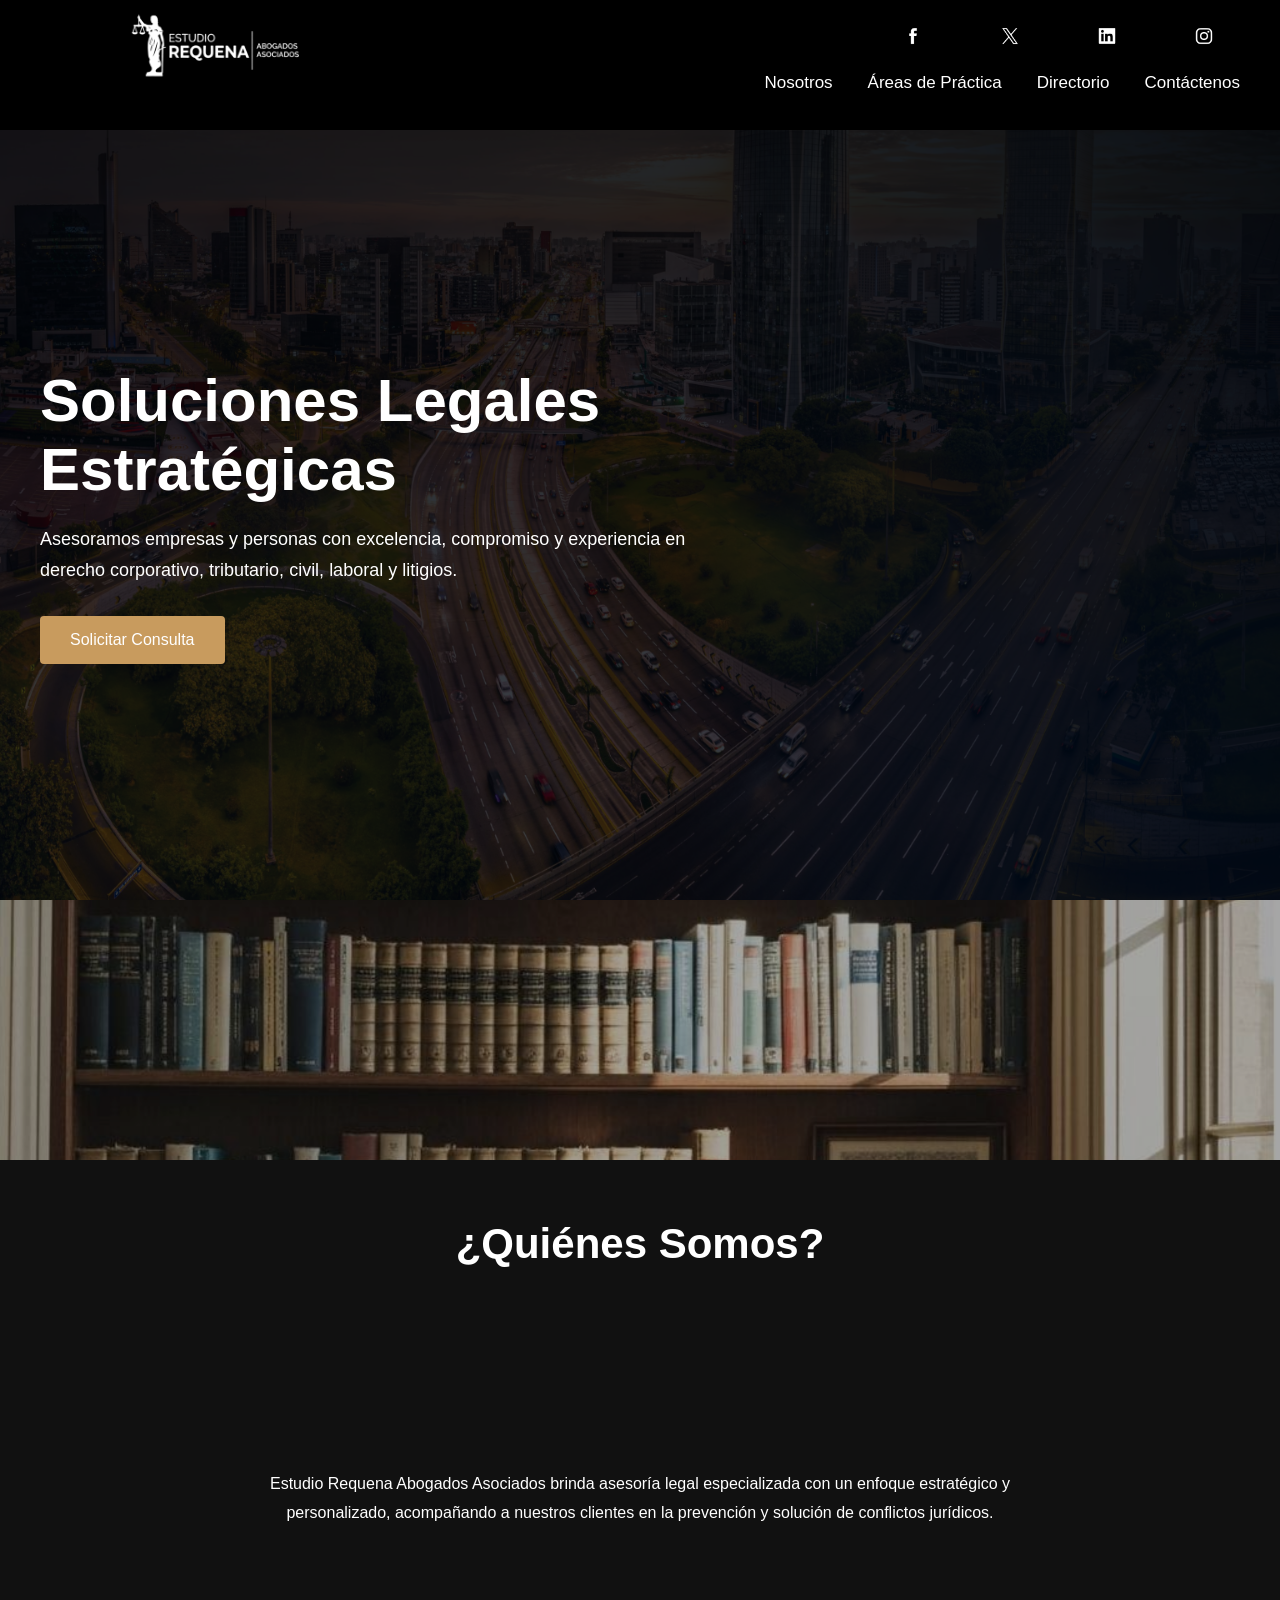
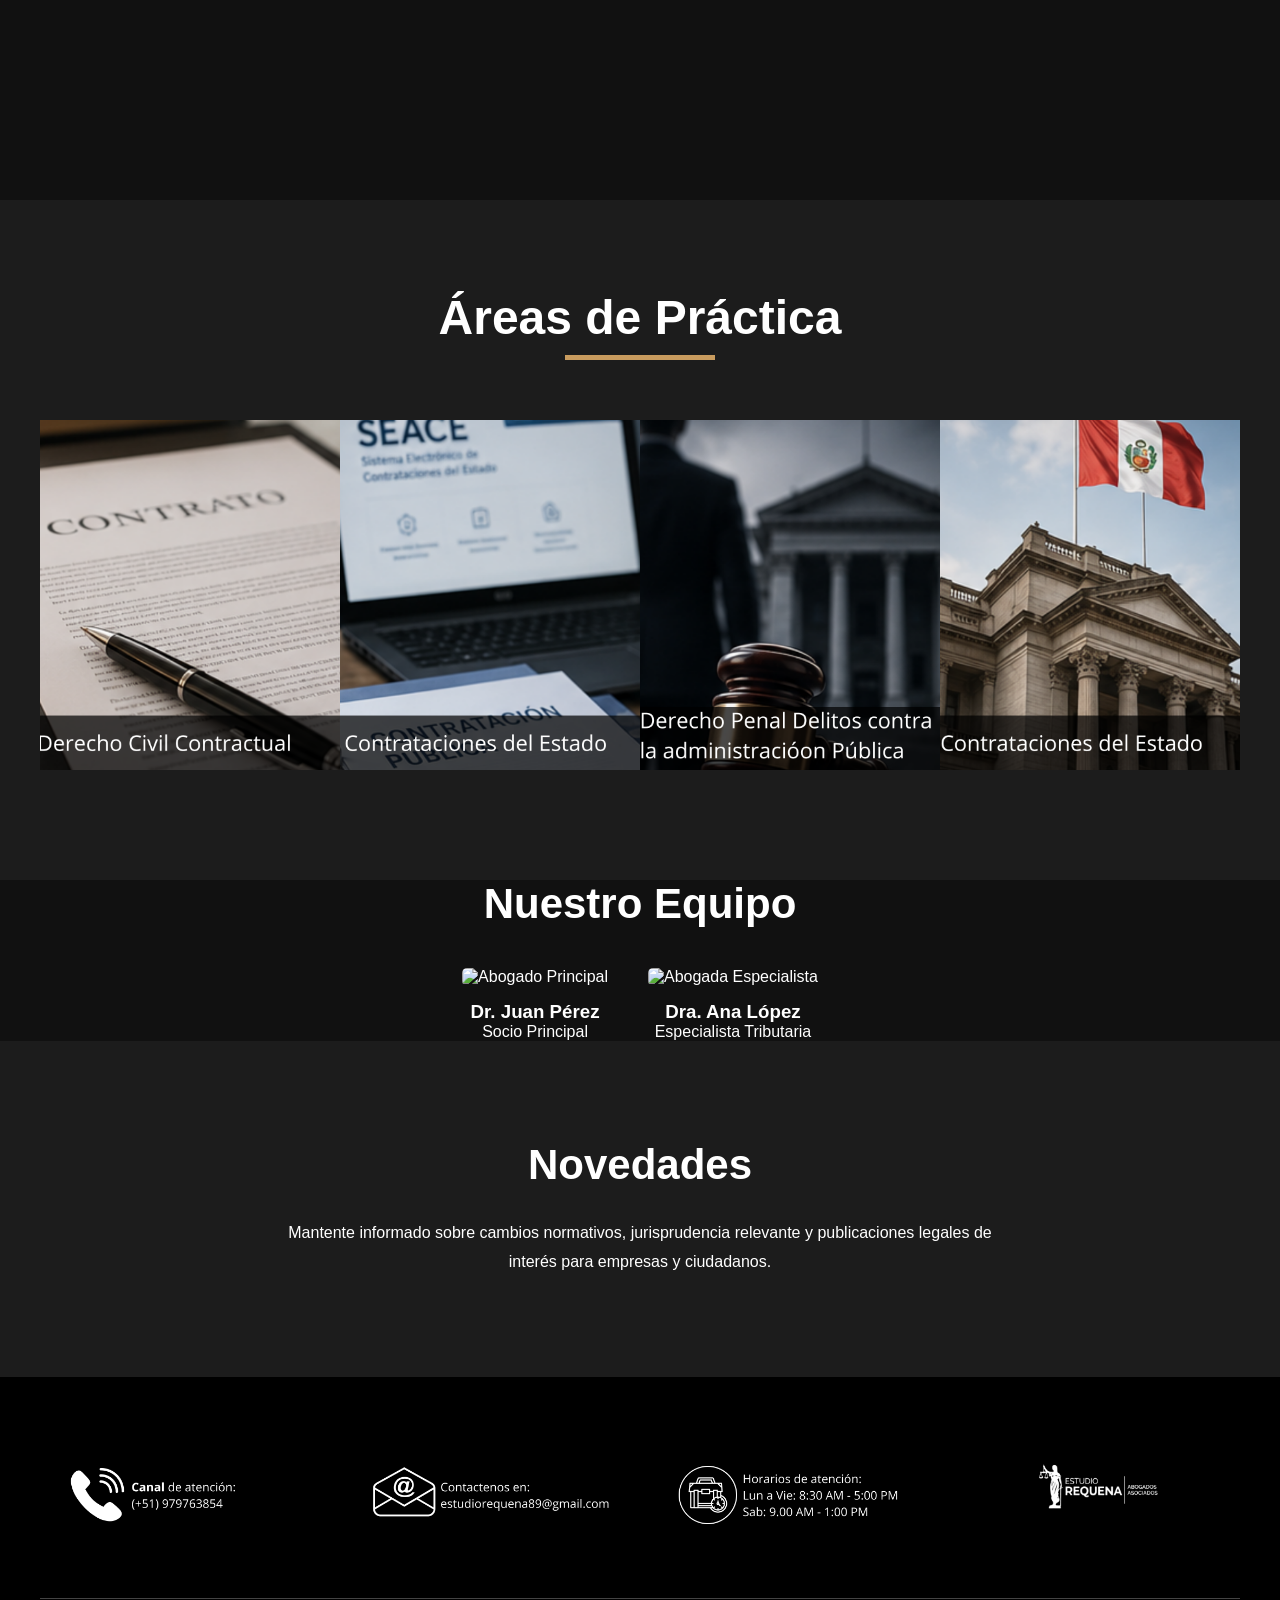
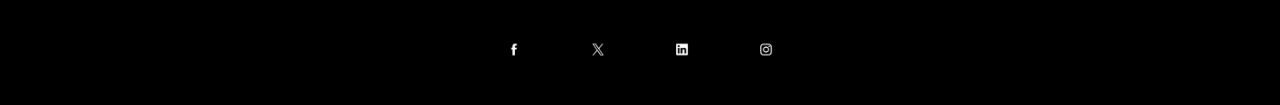
==== index.html @ ed854848 "Initial commit" ====
<!DOCTYPE html>
<html lang="es">

<head>
    <meta charset="UTF-8">
    <meta name="viewport" content="width=device-width, initial-scale=1.0">
    <title>Estudio Requena Abogados Asociados</title>
    <link rel="stylesheet" href="style.css">
</head>

<body>

<header class="header">

    <div class="overlay"></div>

    <div class="top-social container">
        <div class="social-icons">

            <a href="https://www.facebook.com/profile.php?id=61590961628624" target="_blank" rel="noopener noreferrer">
                <img src="red1.png" alt="Facebook">
            </a>

            <a href="https://x.com/EstudioRequena8" target="_blank" rel="noopener noreferrer">
                <img src="red2.png" alt="X">
            </a>

            <a href="https://www.linkedin.com/in/estudio-requena-abogados-asociados-084568418/" target="_blank" rel="noopener noreferrer">
                <img src="red3.png" alt="LinkedIn">
            </a>

            <a href="https://www.instagram.com/estudiorequena89/" target="_blank" rel="noopener noreferrer">
                <img src="red4.png" alt="Instagram">
            </a>

        </div>
    </div>

    <nav class="menu container">

        <div class="logo-box">
            <img src="logoblanco.png" alt="Estudio Requena">
        </div>

        <input type="checkbox" id="menu-toggle">

        <label for="menu-toggle" class="menu-label">
            <img src="menu.png" class="menu-icon" alt="Menú">
        </label>

        <ul class="navbar">
            <li><a href="#nosotros">Nosotros</a></li>
            <li><a href="#areas">Áreas de Práctica</a></li>
            <li><a href="#directorio">Directorio</a></li>
            <li><a href="formulario-contacto.html">Contáctenos</a></li>
        </ul>

    </nav>

    <div class="header-content container">
        <div class="header-text">
            <h1>Soluciones Legales Estratégicas</h1>
            <p>
                Asesoramos empresas y personas con excelencia, compromiso y experiencia
                en derecho corporativo, tributario, civil, laboral y litigios.
            </p>
            <a href="formulario-contacto.html" class="btn-1">Solicitar Consulta</a>
        </div>
    </div>

</header>

<section id="nosotros" class="about">
    <h2>¿Quiénes Somos?</h2>
    <p>
        Estudio Requena Abogados Asociados brinda asesoría legal especializada
        con un enfoque estratégico y personalizado, acompañando a nuestros clientes
        en la prevención y solución de conflictos jurídicos.
    </p>
</section>

<section id="areas" class="services">
    <div class="container">

        <h2>Áreas de Práctica</h2>
        <div class="services-line"></div>

        <div class="services-content">

            <div class="service-box">
                <img src="serv1.png" alt="Servicio 1">
            </div>

            <div class="service-box">
                <img src="serv2.png" alt="Servicio 2">
            </div>

            <div class="service-box">
                <img src="serv3.png" alt="Servicio 3">
            </div>

            <div class="service-box">
                <img src="serv4.png" alt="Servicio 4">
            </div>

        </div>

    </div>
</section>

<section id="directorio" class="team container">
    <h2>Nuestro Equipo</h2>

    <div class="team-content">

        <div class="team-member">
            <img src="abogado1.jpg" alt="Abogado Principal">
            <h3>Dr. Juan Pérez</h3>
            <p>Socio Principal</p>
        </div>

        <div class="team-member">
            <img src="abogado2.jpg" alt="Abogada Especialista">
            <h3>Dra. Ana López</h3>
            <p>Especialista Tributaria</p>
        </div>

    </div>
</section>

<section id="novedades" class="news">
    <div class="container">
        <h2>Novedades</h2>
        <p>
            Mantente informado sobre cambios normativos, jurisprudencia relevante
            y publicaciones legales de interés para empresas y ciudadanos.
        </p>
    </div>
</section>

<footer id="contacto" class="footer">

    <div class="footer-top">

        <div class="footer-logo-item">
            <img src="celular.png" alt="Celular">
        </div>

        <div class="footer-logo-item">
            <img src="correo.png" alt="Correo">
        </div>

        <div class="footer-logo-item">
            <img src="horario.png" alt="Horario">
        </div>

        <div class="footer-logo-item logo-central">
            <img src="logoblanco.png" alt="Estudio Requena">
        </div>

    </div>

    <div class="footer-social">

        <a href="https://www.facebook.com/profile.php?id=61590961628624" target="_blank" rel="noopener noreferrer">
            <img src="red1.png" alt="Facebook">
        </a>

        <a href="https://x.com/EstudioRequena8" target="_blank" rel="noopener noreferrer">
            <img src="red2.png" alt="X">
        </a>

        <a href="https://www.linkedin.com/in/estudio-requena-abogados-asociados-084568418/" target="_blank" rel="noopener noreferrer">
            <img src="red3.png" alt="LinkedIn">
        </a>

        <a href="https://www.instagram.com/estudiorequena89/" target="_blank" rel="noopener noreferrer">
            <img src="red4.png" alt="Instagram">
        </a>

    </div>

</footer>

<script src="script.js"></script>

</body>

</html>
---- style.css ----
* {
    margin: 0;
    padding: 0;
    box-sizing: border-box;
}

html,
body {
    width: 100%;
    overflow-x: hidden;
    scroll-behavior: smooth;
}

body {
    font-family: Arial, sans-serif;
    background: #111;
    color: white;
}

.container {
    width: 100%;
    max-width: 1600px;
    margin: 0 auto;
    padding: 0 40px;
}

.header {
    width: 100%;
    min-height: 100vh;
    background: url("2.png") center center/cover no-repeat;
    position: relative;
    transition: background-image 1.5s ease-in-out;
}

.overlay {
    position: absolute;
    inset: 0;
    background: rgba(0,0,0,0.65);
}

.top-social {
    position: absolute;
    top: 0;
    left: 0;
    right: 0;
    z-index: 120;
    display: flex;
    justify-content: flex-end;
    padding-top: 0;
    margin-bottom: 0;
}

.social-icons {
    display: flex;
    align-items: center;
    gap: 25px;
}

.social-icons img {
    width: 72px;
    height: 72px;
    object-fit: contain;
    filter: brightness(0) invert(1);
    transition: 0.3s;
}

.social-icons img:hover {
    transform: scale(1.15);
}

.menu {
    width: 100%;
    height: 130px;
    display: flex;
    justify-content: space-between;
    align-items: center;
    background: #000;
    position: relative;
    z-index: 100;
}

.logo-box {
    width: 390px;
    display: flex;
    align-items: center;
    margin-left: -15px;
    margin-top: -15px;
}

.logo-box img {
    width: 100%;
    height: auto;
    object-fit: contain;
    filter: brightness(0) invert(1);
}

.navbar {
    display: flex;
    list-style: none;
    gap: 35px;
    margin-top: 35px;
}

.navbar li {
    margin: 0;
}

.navbar a {
    color: white;
    text-decoration: none;
    font-size: 17px;
    font-weight: 500;
    transition: 0.3s;
}

.navbar a:hover {
    color: #c89b5e;
}

#menu-toggle {
    display: none;
}

.menu-icon {
    width: 30px;
    display: none;
    cursor: pointer;
}

.header-content {
    min-height: calc(100vh - 130px);
    display: flex;
    align-items: center;
    position: relative;
    z-index: 2;
}

.header-text {
    max-width: 650px;
    transition: all 1s ease;
}

.header-text-hidden {
    opacity: 0;
    visibility: hidden;
    pointer-events: none;
    transform: translateY(20px);
}

.header-text h1 {
    font-size: 60px;
    margin-bottom: 20px;
}

.header-text p {
    font-size: 18px;
    line-height: 1.7;
    margin-bottom: 30px;
}

.btn-1 {
    display: inline-block;
    padding: 15px 30px;
    background: #c89b5e;
    color: white;
    text-decoration: none;
    border-radius: 4px;
}

section {
    width: 100%;
    padding: 100px 0;
}

.about,
.team,
.news {
    text-align: center;
}

.about {
    min-height: 100vh;
    padding: 320px 40px 100px;
    display: flex;
    flex-direction: column;
    justify-content: flex-start;
    position: relative;
}

.about::before {
    content: "";
    width: 100%;
    height: 260px;
    background: url("somos.png") center center/cover no-repeat;
    position: absolute;
    top: 0;
    left: 0;
}

.about h2,
.about p {
    position: relative;
    z-index: 1;
}

.about h2,
.services h2,
.team h2,
.news h2 {
    font-size: 42px;
    margin-bottom: 30px;
}

.about p,
.news p {
    max-width: 750px;
    margin: auto;
    line-height: 1.8;
}

/* ÁREAS DE PRÁCTICA */
.services {
    background: #1c1c1c;
    text-align: center;
    padding: 90px 0 110px;
    overflow: hidden;
}

.services h2 {
    font-size: 48px;
    font-weight: 700;
    color: #fff;
    margin-bottom: 10px;
}

.services-line {
    width: 150px;
    height: 5px;
    background: #c89b5e;
    margin: 0 auto 60px;
}

.services-content {
    width: 100%;
    display: grid;
    grid-template-columns: repeat(4, 1fr);
    gap: 0;
    overflow: hidden;
}

.service-box {
    padding: 0;
    margin: 0;
    background: transparent;
    overflow: hidden;
    transition: 0.3s ease;
}

.service-box:hover img {
    transform: scale(1.03);
}

.service-box img {
    width: 100%;
    height: 350px;
    object-fit: cover;
    display: block;
    transition: 0.3s ease;
}

/* EQUIPO */
.team-content {
    display: flex;
    justify-content: center;
    gap: 40px;
    margin-top: 40px;
}

.team-member img {
    width: 250px;
    height: 320px;
    object-fit: cover;
    border-radius: 5px;
}

.team-member h3 {
    margin-top: 15px;
}

.news {
    background: #1c1c1c;
}

/* FOOTER */
.footer {
    width: 100%;
    background: #000;
    padding: 40px 40px 25px;
}

.footer-top {
    width: 100%;
    display: flex;
    justify-content: space-between;
    align-items: center;
    gap: 30px;
    border-bottom: 1px solid #444;
    padding-bottom: 25px;
}

.footer-logo-item {
    flex: 1;
    display: flex;
    justify-content: center;
    align-items: center;
}

.footer-logo-item img {
    width: 100%;
    max-width: 260px;
    height: auto;
    object-fit: contain;
    display: block;
    filter: brightness(0) invert(1);
}

.logo-central img {
    max-width: 320px;
    filter: brightness(0) invert(1);
}

.footer-social {
    display: flex;
    justify-content: center;
    align-items: center;
    gap: 32px;
    padding-top: 25px;
}

.footer-social img {
    width: 52px;
    height: 52px;
    object-fit: contain;
    filter: brightness(0) invert(1);
    transition: 0.3s;
}

.footer-social img:hover {
    transform: scale(1.2);
}

/* PAGINAS DE CONTACTO */
.contact-page,
.form-page {
    min-height: 100vh;
    background: #111;
}

.contact-menu {
    height: 100px;
    padding: 0 40px;
}

.contact-navbar {
    margin-top: 22px;
}

.contact-hero {
    min-height: calc(100vh - 100px);
    padding: 80px 40px;
    display: flex;
    align-items: center;
    justify-content: center;
    background: linear-gradient(rgba(0, 0, 0, 0.72), rgba(0, 0, 0, 0.72)), url("sede.png") center center/cover no-repeat;
}

.contact-panel {
    width: min(680px, 100%);
    text-align: center;
}

.contact-panel h1,
.contact-form h1 {
    font-size: 44px;
    margin-bottom: 22px;
}

.contact-panel p {
    font-size: 18px;
    line-height: 1.7;
    margin-bottom: 32px;
}

.form-section {
    min-height: calc(100vh - 100px);
    padding: 24px 40px 30px;
    display: grid;
    grid-template-columns: minmax(0, 1fr) minmax(340px, 0.82fr);
    gap: 28px;
    align-items: stretch;
    background: linear-gradient(rgba(0, 0, 0, 0.78), rgba(0, 0, 0, 0.78)), url("sede.png") center center/cover no-repeat;
}

.form-left {
    display: flex;
    justify-content: center;
    align-items: flex-start;
}

.contact-form {
    width: 100%;
    max-width: 680px;
    display: flex;
    flex-direction: column;
    align-items: center;
    gap: 10px;
}

.contact-form h1 {
    width: 100%;
    text-align: center;
    font-size: 38px;
    line-height: 1;
    margin-bottom: 0;
    font-weight: 800;
}

.form-intro {
    width: 100%;
    text-align: center;
    color: #e7e7e7;
    font-size: 15px;
    margin-bottom: 10px;
}

.form-grid {
    width: 100%;
    display: grid;
    grid-template-columns: repeat(2, minmax(0, 1fr));
    gap: 10px 24px;
}

.form-field {
    display: flex;
    flex-direction: column;
    gap: 3px;
}

.form-field-full {
    grid-column: 1 / -1;
}

.contact-form label,
.form-options {
    color: #d8d8d8;
    font-size: 13px;
}

.contact-form input,
.contact-form textarea {
    width: 100%;
    padding: 2px 0 6px;
    border: 0;
    border-bottom: 1px solid #d6d6d6;
    border-radius: 0;
    background: transparent;
    color: #fff;
    font: inherit;
}

.contact-form input:focus,
.contact-form textarea:focus {
    outline: none;
    border-color: #c89b5e;
}

.contact-form textarea {
    resize: vertical;
}

.form-options {
    width: 100%;
    display: flex;
    justify-content: space-between;
    gap: 20px;
    align-items: center;
}

.privacy-check {
    display: flex;
    align-items: center;
    gap: 8px;
}

.privacy-check input {
    width: auto;
    accent-color: #c89b5e;
}

.privacy-check span {
    text-decoration: underline;
}

.form-submit {
    width: min(200px, 100%);
    min-height: 42px;
    margin-top: 4px;
    border: 2px solid #fff;
    background: transparent;
    color: #fff;
    cursor: pointer;
    font-weight: 800;
    letter-spacing: 0;
    transition: 0.3s;
}

.form-submit:hover {
    background: #c89b5e;
    border-color: #c89b5e;
}

.map-panel {
    min-height: 500px;
    display: flex;
    flex-direction: column;
    background: rgba(0, 0, 0, 0.58);
    border: 1px solid rgba(255, 255, 255, 0.18);
}

.map-panel h2 {
    font-size: 25px;
    padding: 18px 22px 6px;
}

.map-panel p {
    color: #e0e0e0;
    line-height: 1.5;
    padding: 0 22px 14px;
    font-size: 14px;
}

.map-panel iframe {
    width: 100%;
    flex: 1;
    min-height: 390px;
    border: 0;
    display: block;
}

.whatsapp-float {
    position: fixed;
    right: 24px;
    bottom: 24px;
    z-index: 1000;
    width: 88px;
    height: 88px;
    display: flex;
    align-items: center;
    justify-content: center;
    transition: 0.3s;
}

.whatsapp-float img {
    width: 100%;
    height: 100%;
    object-fit: contain;
    filter: none;
}

.whatsapp-float:hover {
    transform: scale(1.1);
}

/* ANIMACIONES */
.hidden {
    opacity: 0;
    transform: translateY(40px);
    transition: all 0.8s ease;
}

.show {
    opacity: 1;
    transform: translateY(0);
}

.sticky {
    position: fixed;
    top: 0;
    left: 0;
    width: 100%;
    background: #000;
    padding: 0 40px;
    z-index: 999;
}

/* RESPONSIVE */
@media (max-width: 1200px) {
    .services-content {
        grid-template-columns: repeat(2, 1fr);
    }

    .service-box img {
        height: 330px;
    }
}

@media (max-width: 991px) {
    .container {
        padding: 0 25px;
    }

    .menu {
        height: 120px;
    }

    .logo-box {
        width: 220px;
        margin-left: -10px;
        margin-top: 0;
    }

    .menu-label {
        display: block;
        z-index: 1000;
    }

    .menu-icon {
        display: block;
        filter: brightness(0) invert(1);
    }

    .navbar {
        position: absolute;
        top: 120px;
        left: 0;
        width: 100%;
        background: #000;
        display: none;
        flex-direction: column;
        padding: 25px;
        gap: 20px;
        margin-top: 0;
    }

    .navbar.active {
        display: flex;
    }

    .services-content {
        grid-template-columns: repeat(2, 1fr);
    }

    .service-box img {
        height: 280px;
    }

    .team-content {
        flex-direction: column;
        align-items: center;
    }

    .social-icons img {
        width: 45px;
        height: 45px;
    }

    .header-text h1 {
        font-size: 40px;
    }

    .about {
        padding: 240px 25px 80px;
    }

    .about::before {
        height: 190px;
    }

    .footer {
        padding: 30px 15px;
    }

    .footer-top {
        flex-direction: column;
        gap: 30px;
    }

    .footer-logo-item img {
        max-width: 230px;
    }

    .logo-central img {
        max-width: 260px;
    }

    .footer-social {
        flex-wrap: wrap;
        gap: 24px;
    }

    .footer-social img {
        width: 42px;
        height: 42px;
    }

    .contact-menu {
        padding: 0 25px;
    }

    .contact-navbar {
        position: static;
        width: auto;
        background: transparent;
        display: flex;
        flex-direction: row;
        flex-wrap: wrap;
        justify-content: flex-end;
        padding: 0;
        gap: 16px;
        margin-top: 0;
    }

    .contact-hero,
    .form-section {
        min-height: calc(100vh - 120px);
        padding: 55px 25px;
    }

    .form-section {
        grid-template-columns: 1fr;
        gap: 34px;
    }

    .contact-panel h1,
    .contact-form h1 {
        font-size: 36px;
    }

    .form-grid {
        grid-template-columns: 1fr;
    }

    .form-options {
        flex-direction: column;
        align-items: flex-start;
    }

    .map-panel {
        min-height: 460px;
    }

    .map-panel iframe {
        min-height: 330px;
    }
}

@media (max-width: 576px) {
    .about {
        padding-top: 200px;
    }

    .about::before {
        height: 150px;
    }

    .services h2 {
        font-size: 34px;
    }

    .services-content {
        grid-template-columns: 1fr;
    }

    .service-box img {
        height: 240px;
    }

    .contact-panel h1,
    .contact-form h1 {
        font-size: 32px;
    }

    .form-intro {
        font-size: 15px;
    }

    .contact-form button {
        width: 100%;
        text-align: center;
    }

    .map-panel h2 {
        font-size: 26px;
        padding: 22px 20px 8px;
    }

    .map-panel p {
        padding: 0 20px 18px;
    }

    .whatsapp-float {
        right: 16px;
        bottom: 16px;
        width: 70px;
        height: 70px;
    }
}
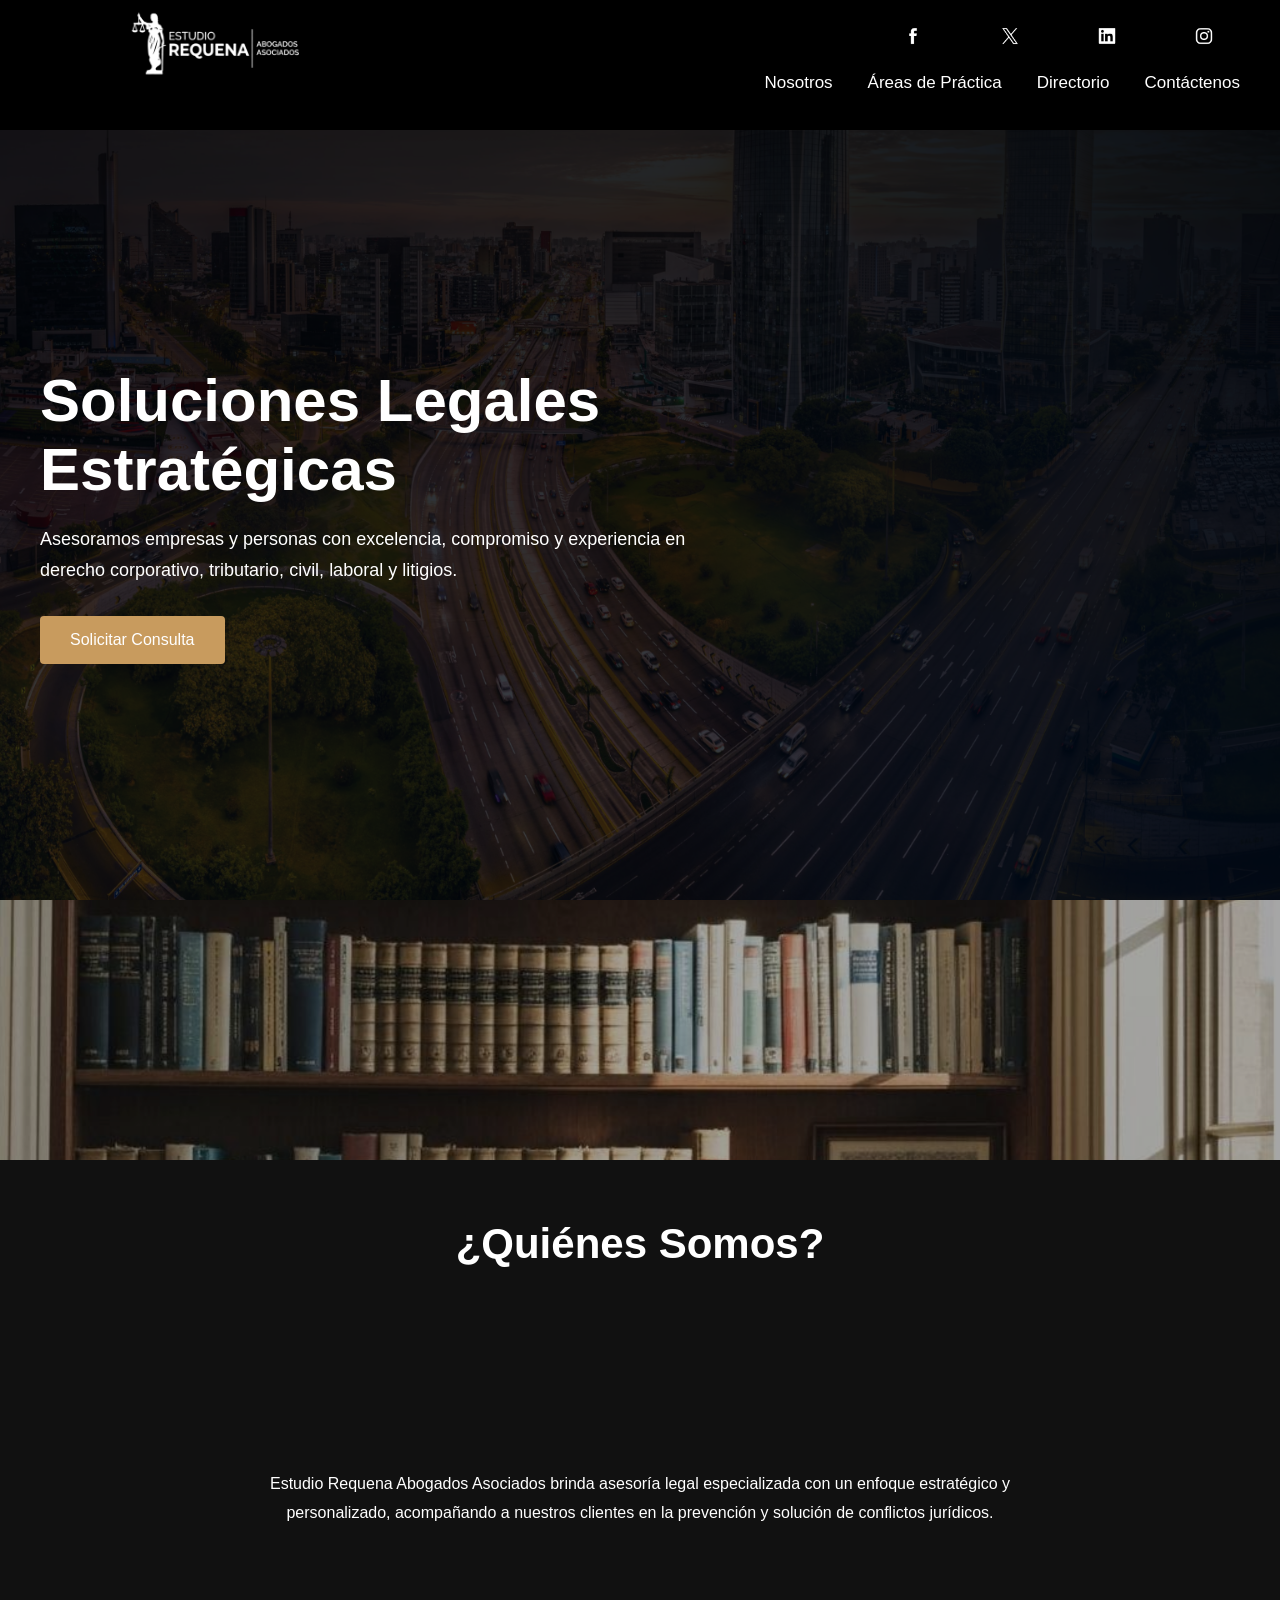
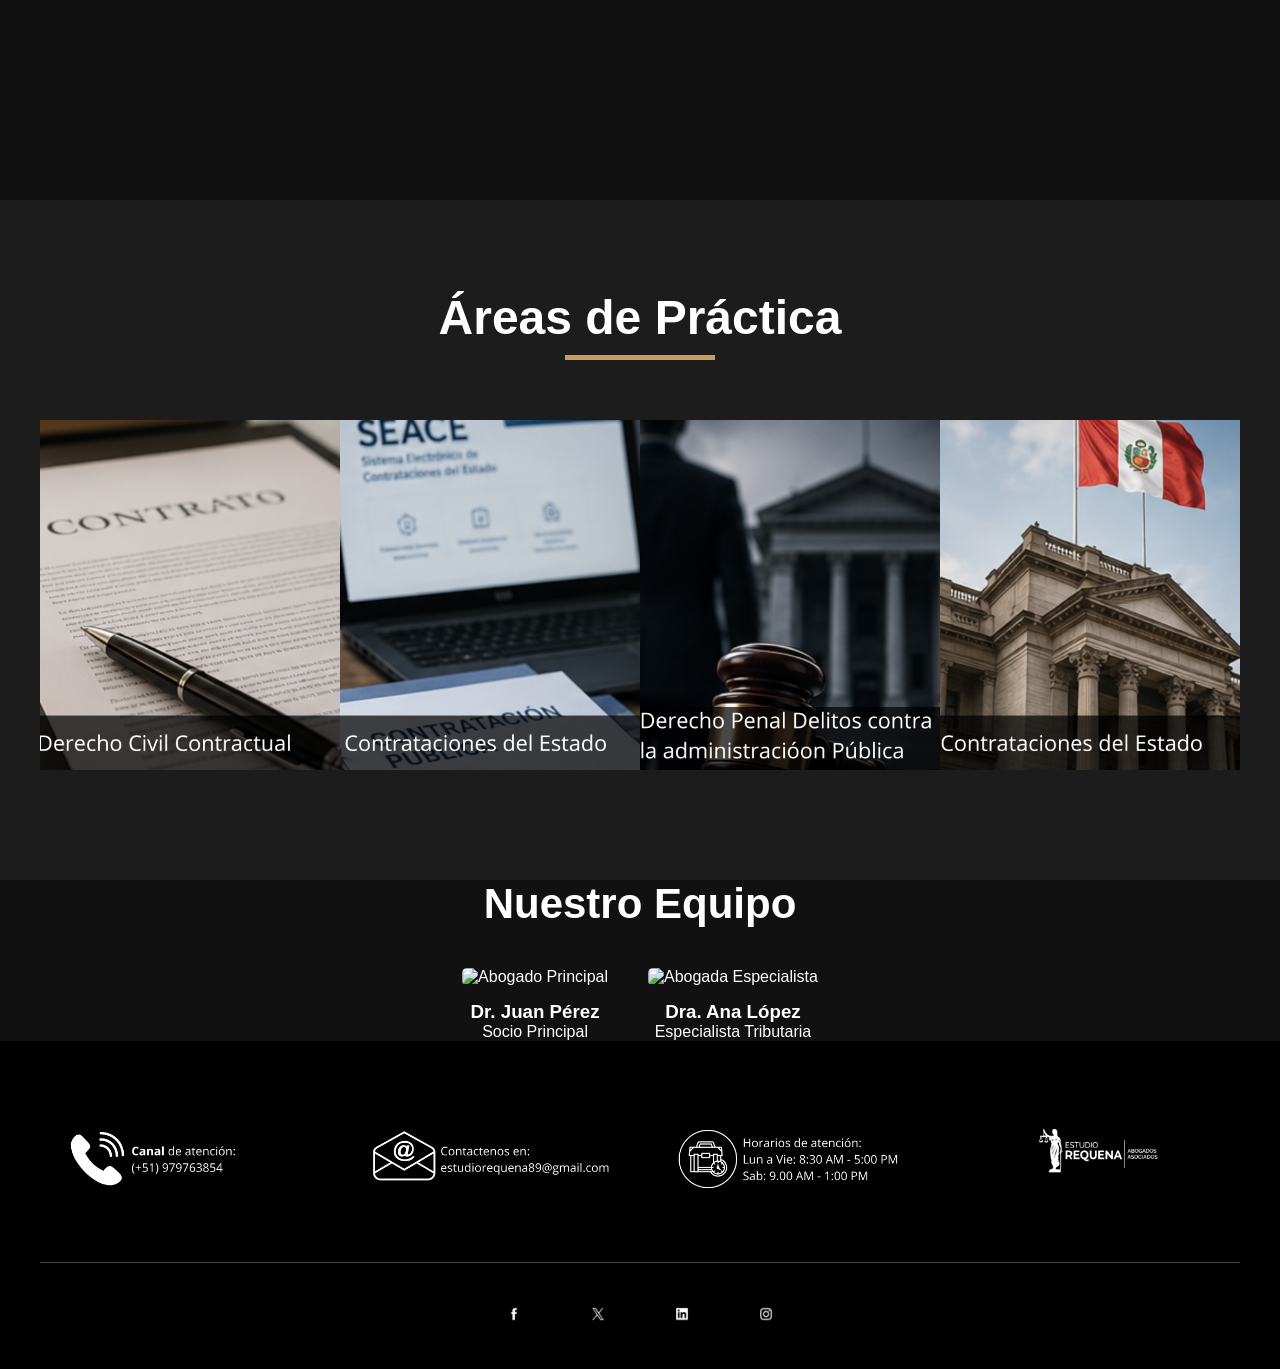
==== commit 50b8a875: "Add files via upload" ====
--- a/index.html
+++ b/index.html
@@ -1,4 +1,4 @@
-<!DOCTYPE html>
+﻿<!DOCTYPE html>
 <html lang="es">
 
 <head>
@@ -38,19 +38,21 @@
 
     <nav class="menu container">
 
-        <div class="logo-box">
-            <img src="logoblanco.png" alt="Estudio Requena">
-        </div>
+        <div class="logo-box">
+            <a href="index.html">
+                <img src="logoblanco.png" alt="Estudio Requena">
+            </a>
+        </div>
 
         <input type="checkbox" id="menu-toggle">
 
         <label for="menu-toggle" class="menu-label">
-            <img src="menu.png" class="menu-icon" alt="Menú">
+            <img src="menu.png" class="menu-icon" alt="Menú">
         </label>
 
         <ul class="navbar">
             <li><a href="#nosotros">Nosotros</a></li>
-            <li><a href="#areas">Áreas de Práctica</a></li>
+            <li><a href="#areas">Áreas de Práctica</a></li>
             <li><a href="#directorio">Directorio</a></li>
             <li><a href="formulario-contacto.html">Contáctenos</a></li>
         </ul>
@@ -59,30 +61,30 @@
 
     <div class="header-content container">
         <div class="header-text">
-            <h1>Soluciones Legales Estratégicas</h1>
+            <h1>Soluciones Legales Estratégicas</h1>
             <p>
                 Asesoramos empresas y personas con excelencia, compromiso y experiencia
                 en derecho corporativo, tributario, civil, laboral y litigios.
             </p>
-            <a href="formulario-contacto.html" class="btn-1">Solicitar Consulta</a>
+            <a href="formulario-contacto.html" class="btn-1">Solicitar Consulta</a>
         </div>
     </div>
 
 </header>
 
-<section id="nosotros" class="about">
+<section id="nosotros" class="about">
     <h2>¿Quiénes Somos?</h2>
     <p>
-        Estudio Requena Abogados Asociados brinda asesoría legal especializada
-        con un enfoque estratégico y personalizado, acompañando a nuestros clientes
-        en la prevención y solución de conflictos jurídicos.
+        Estudio Requena Abogados Asociados brinda asesoría legal especializada
+        con un enfoque estratégico y personalizado, acompañando a nuestros clientes
+        en la prevención y solución de conflictos jurídicos.
     </p>
 </section>
 
 <section id="areas" class="services">
     <div class="container">
 
-        <h2>Áreas de Práctica</h2>
+        <h2>Áreas de Práctica</h2>
         <div class="services-line"></div>
 
         <div class="services-content">
@@ -115,28 +117,19 @@
 
         <div class="team-member">
             <img src="abogado1.jpg" alt="Abogado Principal">
-            <h3>Dr. Juan Pérez</h3>
+            <h3>Dr. Juan Pérez</h3>
             <p>Socio Principal</p>
         </div>
 
         <div class="team-member">
             <img src="abogado2.jpg" alt="Abogada Especialista">
-            <h3>Dra. Ana López</h3>
+            <h3>Dra. Ana López</h3>
             <p>Especialista Tributaria</p>
         </div>
 
     </div>
 </section>
 
-<section id="novedades" class="news">
-    <div class="container">
-        <h2>Novedades</h2>
-        <p>
-            Mantente informado sobre cambios normativos, jurisprudencia relevante
-            y publicaciones legales de interés para empresas y ciudadanos.
-        </p>
-    </div>
-</section>
 
 <footer id="contacto" class="footer">
 
@@ -154,9 +147,11 @@
             <img src="horario.png" alt="Horario">
         </div>
 
-        <div class="footer-logo-item logo-central">
-            <img src="logoblanco.png" alt="Estudio Requena">
-        </div>
+        <div class="footer-logo-item logo-central">
+            <a href="index.html">
+                <img src="logoblanco.png" alt="Estudio Requena">
+            </a>
+        </div>
 
     </div>
 
@@ -186,4 +181,4 @@
 
 </body>
 
-</html>
+</html>
--- a/style.css
+++ b/style.css
@@ -87,12 +87,18 @@
     margin-top: -15px;
 }
 
-.logo-box img {
-    width: 100%;
-    height: auto;
-    object-fit: contain;
-    filter: brightness(0) invert(1);
-}
+.logo-box img {
+    width: 100%;
+    height: auto;
+    object-fit: contain;
+    filter: brightness(0) invert(1);
+}
+
+.logo-box a,
+.logo-central a {
+    display: block;
+    width: 100%;
+}
 
 .navbar {
     display: flex;
@@ -173,8 +179,7 @@
 }
 
 .about,
-.team,
-.news {
+.team {
     text-align: center;
 }
 
@@ -205,18 +210,16 @@
 
 .about h2,
 .services h2,
-.team h2,
-.news h2 {
+.team h2 {
     font-size: 42px;
-    margin-bottom: 30px;
-}
-
-.about p,
-.news p {
-    max-width: 750px;
-    margin: auto;
-    line-height: 1.8;
-}
+    margin-bottom: 30px;
+}
+
+.about p {
+    max-width: 750px;
+    margin: auto;
+    line-height: 1.8;
+}
 
 /* ÁREAS DE PRÁCTICA */
 .services {
@@ -287,11 +290,7 @@
     margin-top: 15px;
 }
 
-.news {
-    background: #1c1c1c;
-}
-
-/* FOOTER */
+/* FOOTER */
 .footer {
     width: 100%;
     background: #000;
@@ -642,9 +641,13 @@
         margin-top: 0;
     }
 
-    .navbar.active {
-        display: flex;
-    }
+    .navbar.active {
+        display: flex;
+    }
+
+    #menu-toggle:checked ~ .navbar {
+        display: flex;
+    }
 
     .services-content {
         grid-template-columns: repeat(2, 1fr);
@@ -704,17 +707,22 @@
     }
 
     .contact-menu {
+        height: auto;
+        min-height: 120px;
         padding: 0 25px;
+        flex-wrap: wrap;
+        justify-content: center;
+        row-gap: 8px;
     }
 
     .contact-navbar {
         position: static;
-        width: auto;
+        width: 100%;
         background: transparent;
         display: flex;
         flex-direction: row;
         flex-wrap: wrap;
-        justify-content: flex-end;
+        justify-content: center;
         padding: 0;
         gap: 16px;
         margin-top: 0;
@@ -755,16 +763,115 @@
 }
 
 @media (max-width: 576px) {
+    .container {
+        padding: 0 16px;
+    }
+
+    .header {
+        min-height: 100svh;
+        background-position: center top;
+    }
+
+    .top-social {
+        top: 10px;
+        padding: 0 14px;
+    }
+
+    .social-icons {
+        gap: 10px;
+    }
+
+    .social-icons img {
+        width: 28px;
+        height: 28px;
+    }
+
+    .menu {
+        height: 92px;
+        padding: 0 16px;
+    }
+
+    .logo-box {
+        width: 160px;
+        margin-left: 0;
+    }
+
+    .menu-icon {
+        width: 28px;
+    }
+
+    .navbar {
+        top: 92px;
+        padding: 18px 16px;
+        gap: 16px;
+    }
+
+    .navbar a {
+        font-size: 15px;
+    }
+
+    .header-content {
+        min-height: calc(100svh - 92px);
+        align-items: flex-end;
+        padding-bottom: 70px;
+    }
+
+    .header-text {
+        max-width: 100%;
+    }
+
+    .header-text h1 {
+        font-size: 32px;
+        line-height: 1.15;
+    }
+
+    .header-text p {
+        font-size: 15px;
+        line-height: 1.55;
+    }
+
+    .btn-1 {
+        padding: 13px 20px;
+        font-size: 14px;
+    }
+
+    section {
+        padding: 70px 0;
+    }
+
     .about {
-        padding-top: 200px;
+        min-height: auto;
+        padding: 190px 16px 70px;
     }
 
     .about::before {
-        height: 150px;
+        height: 135px;
+        background-position: center;
+    }
+
+    .about h2,
+    .team h2 {
+        font-size: 30px;
+        margin-bottom: 18px;
+    }
+
+    .about p {
+        font-size: 15px;
+        line-height: 1.65;
     }
 
     .services h2 {
-        font-size: 34px;
+        font-size: 30px;
+    }
+
+    .services {
+        padding: 70px 0;
+    }
+
+    .services-line {
+        width: 110px;
+        height: 4px;
+        margin-bottom: 35px;
     }
 
     .services-content {
@@ -775,13 +882,82 @@
         height: 240px;
     }
 
+    .team {
+        padding-top: 70px;
+        padding-bottom: 70px;
+    }
+
+    .team-content {
+        gap: 30px;
+    }
+
+    .team-member img {
+        width: min(250px, 100%);
+        height: 300px;
+    }
+
+    .footer-logo-item img {
+        max-width: 190px;
+    }
+
+    .logo-central img {
+        max-width: 220px;
+    }
+
+    .footer-social {
+        gap: 18px;
+    }
+
+    .footer-social img {
+        width: 36px;
+        height: 36px;
+    }
+
     .contact-panel h1,
     .contact-form h1 {
-        font-size: 32px;
+        font-size: 28px;
     }
 
     .form-intro {
-        font-size: 15px;
+        font-size: 14px;
+        line-height: 1.5;
+        margin-bottom: 8px;
+    }
+
+    .contact-menu {
+        min-height: 116px;
+        padding: 10px 16px 14px;
+    }
+
+    .contact-menu .logo-box {
+        width: 150px;
+    }
+
+    .contact-navbar {
+        gap: 10px 14px;
+    }
+
+    .contact-navbar a {
+        font-size: 13px;
+    }
+
+    .form-section {
+        min-height: auto;
+        padding: 32px 16px;
+        gap: 26px;
+    }
+
+    .contact-form {
+        gap: 12px;
+    }
+
+    .form-grid {
+        gap: 12px;
+    }
+
+    .form-options {
+        gap: 10px;
+        font-size: 12px;
     }
 
     .contact-form button {
@@ -789,19 +965,28 @@
         text-align: center;
     }
 
+    .map-panel {
+        min-height: 360px;
+    }
+
     .map-panel h2 {
-        font-size: 26px;
-        padding: 22px 20px 8px;
+        font-size: 22px;
+        padding: 18px 18px 6px;
     }
 
     .map-panel p {
-        padding: 0 20px 18px;
+        padding: 0 18px 14px;
+        font-size: 13px;
+    }
+
+    .map-panel iframe {
+        min-height: 260px;
     }
 
     .whatsapp-float {
-        right: 16px;
-        bottom: 16px;
-        width: 70px;
-        height: 70px;
-    }
-}
+        right: 14px;
+        bottom: 14px;
+        width: 62px;
+        height: 62px;
+    }
+}
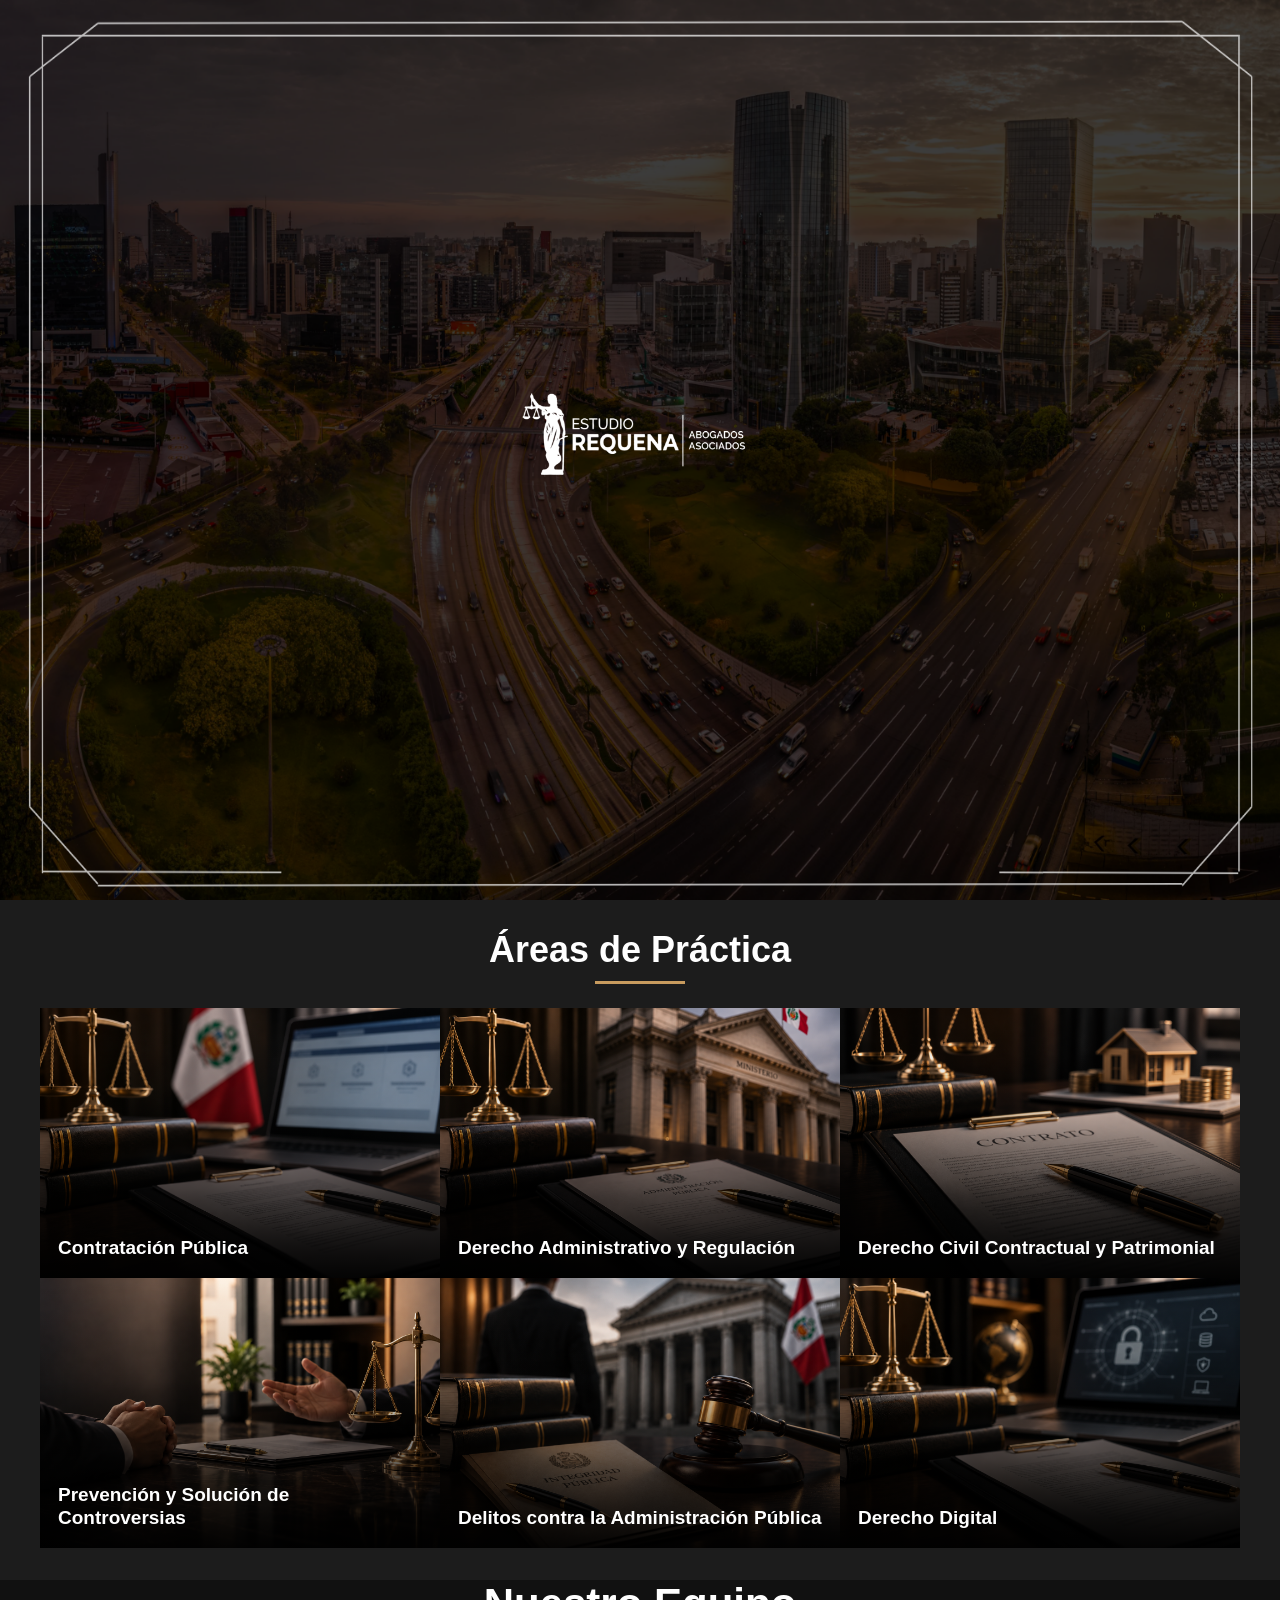
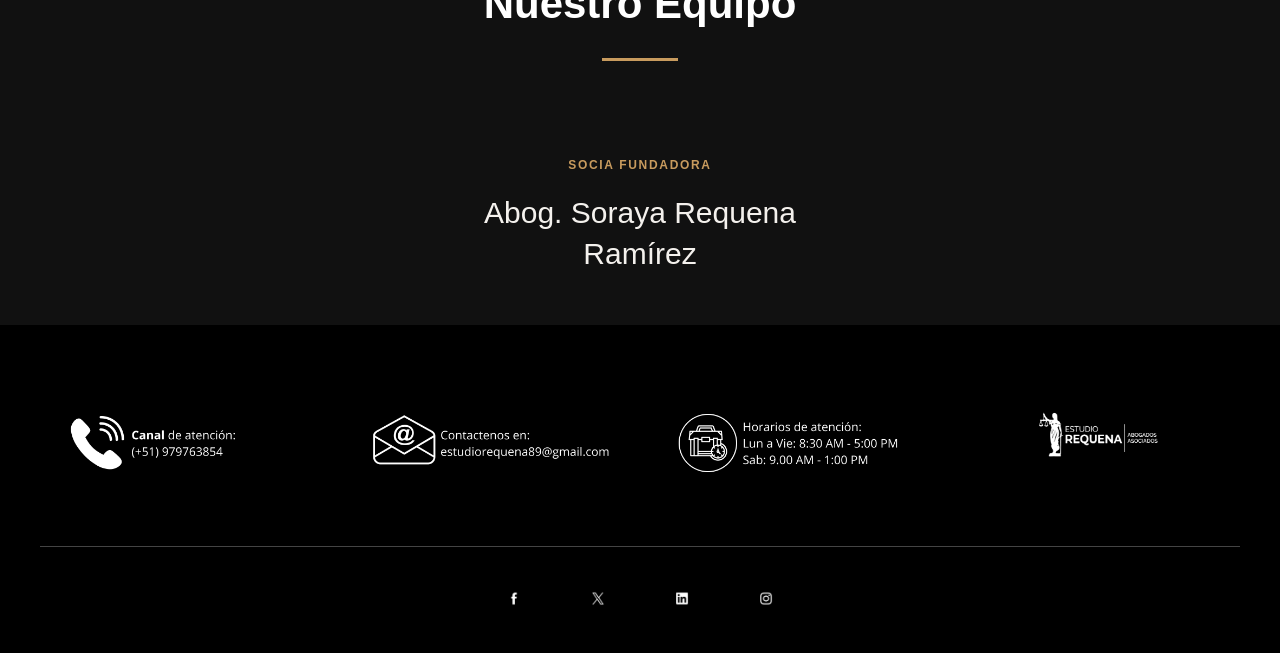
==== commit 04d92d21: "initial commit" ====
--- a/index.html
+++ b/index.html
@@ -1,23 +1,34 @@
-﻿<!DOCTYPE html>
+<!DOCTYPE html>
 <html lang="es">
 
 <head>
     <meta charset="UTF-8">
-    <meta name="viewport" content="width=device-width, initial-scale=1.0">
-    <title>Estudio Requena Abogados Asociados</title>
-    <link rel="stylesheet" href="style.css">
-</head>
-
-<body>
-
-<header class="header">
-
-    <div class="overlay"></div>
-
-    <div class="top-social container">
-        <div class="social-icons">
-
-            <a href="https://www.facebook.com/profile.php?id=61590961628624" target="_blank" rel="noopener noreferrer">
+    <meta name="viewport" content="width=device-width, initial-scale=1.0">
+    <title>Estudio Requena Abogados Asociados</title>
+    <link rel="preload" href="2.png" as="image">
+    <link rel="preload" href="borde.png" as="image">
+    <link rel="preload" href="logoblanco.png" as="image">
+    <link rel="stylesheet" href="style.css">
+</head>
+
+<body class="intro-active">
+
+<div class="intro-screen" aria-label="Estudio Requena">
+    <img src="borde.png" alt="" class="intro-border" aria-hidden="true">
+    <img src="logoblanco.png" alt="Estudio Requena" class="intro-logo">
+</div>
+
+<header class="header">
+
+    <img src="logo.png" alt="" class="main-background" aria-hidden="true">
+    <div class="overlay"></div>
+    <img src="borde3.png" alt="" class="main-border" aria-hidden="true">
+    <img src="borde2.png" alt="" class="bottom-decoration" aria-hidden="true">
+
+    <div class="top-social container">
+        <div class="social-icons">
+
+            <a href="https://www.facebook.com/profile.php?id=61590961628624" target="_blank" rel="noopener noreferrer">
                 <img src="red1.png" alt="Facebook">
             </a>
 
@@ -29,9 +40,13 @@
                 <img src="red3.png" alt="LinkedIn">
             </a>
 
-            <a href="https://www.instagram.com/estudiorequena89/" target="_blank" rel="noopener noreferrer">
-                <img src="red4.png" alt="Instagram">
-            </a>
+            <a href="https://www.instagram.com/estudiorequena89/" target="_blank" rel="noopener noreferrer">
+                <img src="red4.png" alt="Instagram">
+            </a>
+
+            <a href="index.html" class="social-home" aria-label="Volver a la página principal">
+                <img src="logoblanco.png" alt="Estudio Requena">
+            </a>
 
         </div>
     </div>
@@ -44,14 +59,12 @@
             </a>
         </div>
 
-        <input type="checkbox" id="menu-toggle">
-
-        <label for="menu-toggle" class="menu-label">
-            <img src="menu.png" class="menu-icon" alt="Menú">
-        </label>
-
-        <ul class="navbar">
-            <li><a href="#nosotros">Nosotros</a></li>
+        <button type="button" class="menu-label" aria-expanded="false" aria-controls="main-navigation" aria-label="Abrir menú">
+            <img src="menu.png" class="menu-icon" alt="" aria-hidden="true">
+        </button>
+
+        <ul class="navbar" id="main-navigation">
+            <li><a href="nosotros.html">Nosotros</a></li>
             <li><a href="#areas">Áreas de Práctica</a></li>
             <li><a href="#directorio">Directorio</a></li>
             <li><a href="formulario-contacto.html">Contáctenos</a></li>
@@ -60,7 +73,7 @@
     </nav>
 
     <div class="header-content container">
-        <div class="header-text">
+        <div class="header-text header-text-hidden">
             <h1>Soluciones Legales Estratégicas</h1>
             <p>
                 Asesoramos empresas y personas con excelencia, compromiso y experiencia
@@ -72,16 +85,7 @@
 
 </header>
 
-<section id="nosotros" class="about">
-    <h2>¿Quiénes Somos?</h2>
-    <p>
-        Estudio Requena Abogados Asociados brinda asesoría legal especializada
-        con un enfoque estratégico y personalizado, acompañando a nuestros clientes
-        en la prevención y solución de conflictos jurídicos.
-    </p>
-</section>
-
-<section id="areas" class="services">
+<section id="areas" class="services">
     <div class="container">
 
         <h2>Áreas de Práctica</h2>
@@ -89,43 +93,69 @@
 
         <div class="services-content">
 
-            <div class="service-box">
-                <img src="serv1.png" alt="Servicio 1">
-            </div>
-
-            <div class="service-box">
-                <img src="serv2.png" alt="Servicio 2">
-            </div>
-
-            <div class="service-box">
-                <img src="serv3.png" alt="Servicio 3">
-            </div>
-
-            <div class="service-box">
-                <img src="serv4.png" alt="Servicio 4">
-            </div>
+            <article class="service-box" tabindex="0" role="button" aria-expanded="false">
+                <img src="CONTRATACION%20PUBLICA.png" alt="Contratación Pública">
+                <div class="service-content">
+                    <h3>Contratación Pública</h3>
+                    <p>Asesoría integral y representación legal estratégica a empresas privadas y entidades públicas durante todas las etapas de la contratación pública: actos preparatorios, procedimientos de selección y ejecución contractual, abarcando contrataciones de bienes, servicios, consultoría y ejecución de obras.</p>
+                </div>
+            </article>
+
+            <article class="service-box" tabindex="0" role="button" aria-expanded="false">
+                <img src="DERECHO%20ADMINISTRATIVO.png" alt="Derecho Administrativo y Regulación">
+                <div class="service-content">
+                    <h3>Derecho Administrativo y Regulación</h3>
+                    <p>Brindamos asesoría integral y representación legal estratégica en las relaciones entre la administración pública y los administrados. Nuestro acompañamiento abarca desde la formulación de requerimientos ante entidades públicas y la interposición de recursos impugnatorios, hasta la defensa técnica en procedimientos administrativos sancionadores y disciplinarios, así como el patrocinio especializado en procesos contenciosos administrativos.</p>
+                </div>
+            </article>
+
+            <article class="service-box" tabindex="0" role="button" aria-expanded="false">
+                <img src="DERECHO%20CIVIL.png" alt="Derecho Civil Contractual y Patrimonial">
+                <div class="service-content">
+                    <h3>Derecho Civil Contractual y Patrimonial</h3>
+                    <p>Asesoría en elaboración, revisión, interpretación y ejecución de contratos civiles, así como en la protección del patrimonio y la prevención y atención de conflictos contractuales y patrimoniales.</p>
+                </div>
+            </article>
+
+            <article class="service-box" tabindex="0" role="button" aria-expanded="false">
+                <img src="PREVENCION%20Y%20SOLUCION%20DE%20CONTROVERSIAS.png" alt="Prevención y solución de controversias">
+                <div class="service-content">
+                    <h3>Prevención y Solución de Controversias</h3>
+                    <p>Prevención, negociación y solución estratégica de controversias, mediante mecanismos orientados a proteger los intereses del cliente y alcanzar soluciones eficientes.</p>
+                </div>
+            </article>
+
+            <article class="service-box" tabindex="0" role="button" aria-expanded="false">
+                <img src="DELITOS%20CONTRA%20LA%20ADMINISTRACION%20PUBLICA.png" alt="Delitos contra la Administración Pública">
+                <div class="service-content">
+                    <h3>Delitos contra la Administración Pública</h3>
+                    <p>Asesoría y defensa legal en investigaciones y procesos relacionados con delitos contra la Administración Pública, incluyendo estrategias de defensa y acompañamiento durante las distintas etapas del proceso.</p>
+                </div>
+            </article>
+
+            <article class="service-box" tabindex="0" role="button" aria-expanded="false">
+                <img src="DERECHO%20DIGITAL.png" alt="Derecho Digital">
+                <div class="service-content">
+                    <h3>Derecho Digital</h3>
+                    <p>Asesoría legal en protección de datos personales, contratación electrónica y asuntos jurídicos relacionados con el uso de tecnologías y entornos digitales.</p>
+                </div>
+            </article>
 
         </div>
 
     </div>
 </section>
 
-<section id="directorio" class="team container">
-    <h2>Nuestro Equipo</h2>
+<section id="directorio" class="team container" aria-labelledby="team-title">
+    <h2 id="team-title">Nuestro Equipo</h2>
+    <div class="team-line" aria-hidden="true"></div>
 
     <div class="team-content">
 
-        <div class="team-member">
-            <img src="abogado1.jpg" alt="Abogado Principal">
-            <h3>Dr. Juan Pérez</h3>
-            <p>Socio Principal</p>
-        </div>
-
-        <div class="team-member">
-            <img src="abogado2.jpg" alt="Abogada Especialista">
-            <h3>Dra. Ana López</h3>
-            <p>Especialista Tributaria</p>
-        </div>
+        <article class="team-member team-member-principal">
+            <p class="team-role">Socia fundadora</p>
+            <h3>Abog. Soraya Requena Ramírez</h3>
+        </article>
 
     </div>
 </section>
@@ -136,15 +166,18 @@
     <div class="footer-top">
 
         <div class="footer-logo-item">
-            <img src="celular.png" alt="Celular">
+            <img src="celular.png" alt="Celular">
+                <div class="footer-mobile-detail"><span class="footer-detail-label">Canal de atenci?n</span><a href="tel:+51979763854">(+51) 979 763 854</a></div>
         </div>
 
         <div class="footer-logo-item">
-            <img src="correo.png" alt="Correo">
+            <img src="correo.png" alt="Correo">
+                <div class="footer-mobile-detail"><span class="footer-detail-label">Cont?ctenos</span><a href="mailto:estudiorequena89@gmail.com">estudiorequena89@gmail.com</a></div>
         </div>
 
         <div class="footer-logo-item">
-            <img src="horario.png" alt="Horario">
+            <img src="horario.png" alt="Horario">
+                <div class="footer-mobile-detail"><span class="footer-detail-label">Horario de atenci?n</span><p>Lun a vie: 8:30 a. m. ? 5:00 p. m.<br>S?b: 9:00 a. m. ? 1:00 p. m.</p></div>
         </div>
 
         <div class="footer-logo-item logo-central">
--- a/style.css
+++ b/style.css
@@ -11,11 +11,140 @@
     scroll-behavior: smooth;
 }
 
-body {
-    font-family: Arial, sans-serif;
-    background: #111;
-    color: white;
-}
+body {
+    font-family: Arial, sans-serif;
+    background: #111;
+    color: white;
+}
+
+body.intro-active .header {
+    visibility: hidden;
+}
+
+@property --border-draw {
+    syntax: "<angle>";
+    inherits: false;
+    initial-value: 0deg;
+}
+
+.intro-screen {
+    position: fixed;
+    inset: 0;
+    z-index: 9999;
+    display: flex;
+    align-items: center;
+    justify-content: center;
+    background: url("2.png") center center/cover no-repeat;
+    opacity: 1;
+    visibility: visible;
+    transition: opacity 0.12s ease, visibility 0.12s ease;
+    overflow: hidden;
+}
+
+.intro-screen.intro-hidden {
+    opacity: 0;
+    visibility: hidden;
+    pointer-events: none;
+}
+
+.intro-logo {
+    position: relative;
+    z-index: 2;
+    width: min(520px, 75vw);
+    height: auto;
+    object-fit: contain;
+    filter: brightness(0) invert(1);
+    opacity: 0;
+    transform: scale(0.96);
+    transition: opacity 0.9s ease 0.25s, transform 0.9s ease 0.25s;
+}
+
+.intro-border {
+    --border-draw: 0deg;
+    position: absolute;
+    z-index: 1;
+    top: -2vw;
+    left: -3vw;
+    width: 106vw;
+    height: 106vh;
+    object-fit: fill;
+    pointer-events: none;
+    opacity: 0;
+    transform: scale(1.025);
+    filter: brightness(0) invert(1);
+    transition: opacity 1.2s ease, transform 1.4s ease;
+    -webkit-mask-image: conic-gradient(
+        from 180deg at center,
+        #000 0deg,
+        #000 var(--border-draw),
+        transparent calc(var(--border-draw) + 1deg),
+        transparent 360deg
+    );
+    mask-image: conic-gradient(
+        from 180deg at center,
+        #000 0deg,
+        #000 var(--border-draw),
+        transparent calc(var(--border-draw) + 1deg),
+        transparent 360deg
+    );
+}
+
+.intro-screen.intro-ready .intro-logo {
+    opacity: 1;
+    transform: scale(1);
+}
+
+.intro-screen.intro-ready .intro-border {
+    opacity: 0.72;
+    transform: scale(1);
+    animation: draw-intro-border 3s linear 0.15s forwards;
+}
+
+@keyframes draw-intro-border {
+    from {
+        --border-draw: 0deg;
+    }
+
+    to {
+        --border-draw: 360deg;
+    }
+}
+
+@media (max-width: 600px) {
+    .intro-border {
+        top: -12px;
+        left: -18px;
+        width: calc(100% + 36px);
+        height: calc(100% + 36px);
+    }
+
+    .social-icons .social-home {
+        margin-left: 0;
+    }
+
+    .social-icons .social-home img {
+        width: 90px;
+        height: 36px;
+    }
+
+    .social-icons {
+        transform: translateX(8px);
+    }
+}
+
+@media (prefers-reduced-motion: reduce) {
+    .intro-screen.intro-ready .intro-border {
+        --border-draw: 360deg;
+        animation: none;
+    }
+
+    .header.header-logo-visible .main-background {
+        opacity: 1;
+        filter: none;
+        transform: none;
+        animation: none;
+    }
+}
 
 .container {
     width: 100%;
@@ -32,11 +161,152 @@
     transition: background-image 1.5s ease-in-out;
 }
 
-.overlay {
-    position: absolute;
-    inset: 0;
-    background: rgba(0,0,0,0.65);
-}
+.overlay {
+    position: absolute;
+    inset: 0;
+    z-index: 1;
+    background: rgba(0,0,0,0.65);
+    transition: background 0.6s ease;
+}
+
+.header.header-logo-visible .overlay {
+    background: transparent;
+}
+
+.main-background {
+    position: absolute;
+    inset: 0;
+    z-index: 0;
+    width: 100%;
+    height: 100%;
+    object-fit: cover;
+    pointer-events: none;
+    opacity: 0;
+    clip-path: inset(-100px 0);
+    filter: blur(70px);
+    transform: scaleY(0.62);
+    transform-origin: center;
+}
+
+.header.header-logo-visible .main-background {
+    animation: print-background 0.9s ease-out forwards;
+}
+
+@keyframes print-background {
+    0% {
+        opacity: 0.65;
+        filter: blur(70px);
+        transform: scaleY(0.72);
+    }
+
+    20% {
+        opacity: 0.88;
+        filter: blur(50px);
+        transform: scaleY(0.82);
+    }
+
+    55% {
+        opacity: 0.92;
+        filter: blur(42px);
+        transform: scaleY(0.88);
+    }
+
+    80% {
+        opacity: 0.98;
+        filter: blur(18px);
+        transform: scaleY(0.97);
+    }
+
+    100% {
+        opacity: 1;
+        filter: blur(0);
+        transform: scale(1);
+    }
+}
+
+.main-border {
+    position: absolute;
+    inset: 0;
+    z-index: 3;
+    width: 100%;
+    height: 100%;
+    object-fit: fill;
+    pointer-events: none;
+    opacity: 0;
+    transition: opacity 0.8s ease;
+}
+
+.header.header-logo-visible .main-border {
+    opacity: 1;
+}
+
+.bottom-decoration {
+    position: absolute;
+    left: 50%;
+    bottom: 0;
+    z-index: 4;
+    width: min(620px, 58vw);
+    height: auto;
+    object-fit: contain;
+    object-position: center bottom;
+    pointer-events: none;
+    opacity: 0;
+    clip-path: inset(0 100% 0 0);
+    transform: translateX(-50%);
+    -webkit-mask-image: linear-gradient(
+        to right,
+        transparent 0%,
+        #000 12%,
+        #000 88%,
+        transparent 100%
+    );
+    mask-image: linear-gradient(
+        to right,
+        transparent 0%,
+        #000 12%,
+        #000 88%,
+        transparent 100%
+    );
+    filter: drop-shadow(0 0 5px rgba(255, 255, 255, 0.8))
+            drop-shadow(0 0 12px rgba(255, 255, 255, 0.45));
+}
+
+.header.header-logo-visible .bottom-decoration {
+    opacity: 1;
+    animation: bottom-decoration-sweep 16s ease-in-out infinite;
+}
+
+@keyframes bottom-decoration-sweep {
+    0% {
+        clip-path: inset(0 0 0 100%);
+    }
+
+    25% {
+        clip-path: inset(0 0 0 0);
+    }
+
+    50% {
+        clip-path: inset(0 100% 0 0);
+    }
+
+    75% {
+        clip-path: inset(0 0 0 0);
+    }
+
+    100% {
+        clip-path: inset(0 0 0 100%);
+    }
+}
+
+@media (max-width: 600px) {
+    .bottom-decoration {
+        width: 78vw;
+    }
+}
+
+.header.header-logo-visible .menu {
+    background: transparent;
+}
 
 .top-social {
     position: absolute;
@@ -50,11 +320,12 @@
     margin-bottom: 0;
 }
 
-.social-icons {
-    display: flex;
-    align-items: center;
-    gap: 25px;
-}
+.social-icons {
+    display: flex;
+    align-items: center;
+    gap: 25px;
+    transform: translateX(30px);
+}
 
 .social-icons img {
     width: 72px;
@@ -64,9 +335,22 @@
     transition: 0.3s;
 }
 
-.social-icons img:hover {
-    transform: scale(1.15);
-}
+.social-icons img:hover {
+    transform: scale(1.15);
+}
+
+.social-icons .social-home {
+    display: flex;
+    align-items: center;
+    margin-left: 8px;
+}
+
+.social-icons .social-home img {
+    width: 150px;
+    height: 58px;
+    object-fit: contain;
+    filter: brightness(0) invert(1);
+}
 
 .menu {
     width: 100%;
@@ -79,14 +363,18 @@
     z-index: 100;
 }
 
-.logo-box {
-    width: 390px;
-    display: flex;
-    align-items: center;
-    margin-left: -15px;
-    margin-top: -15px;
-}
-
+.logo-box {
+    width: 390px;
+    display: flex;
+    align-items: center;
+    margin-left: -15px;
+    margin-top: -15px;
+}
+
+.header .logo-box {
+    transform: translate(-30px, 15px);
+}
+
 .logo-box img {
     width: 100%;
     height: auto;
@@ -105,6 +393,7 @@
     list-style: none;
     gap: 35px;
     margin-top: 35px;
+    transform: translateX(-20px);
 }
 
 .navbar li {
@@ -203,7 +492,9 @@
 }
 
 .about h2,
-.about p {
+.about-intro,
+.about-pillars,
+.about-values {
     position: relative;
     z-index: 1;
 }
@@ -215,10 +506,152 @@
     margin-bottom: 30px;
 }
 
-.about p {
+.about h2 {
+    color: #c89b5e;
+}
+
+.about-intro {
     max-width: 750px;
     margin: auto;
+}
+
+.about-intro p {
     line-height: 1.8;
+}
+
+.about-intro p + p { margin-top: 22px; }
+
+.about-pillars { width: min(1120px, 100%); display: grid; grid-template-columns: repeat(2, minmax(0, 1fr)); gap: 28px; margin: 64px auto 52px; }
+
+.about-card { position: relative; min-height: 290px; padding: 42px 38px; color: #1c1c1c; background: #f4f1ed; border: 1px solid rgba(200, 155, 94, 0.55); text-align: center; overflow: hidden; }
+
+.about-card::before, .about-card::after { content: ""; position: absolute; width: 58px; height: 58px; border-color: #c89b5e; pointer-events: none; }
+.about-card::before { top: 13px; left: 13px; border-top: 2px solid; border-left: 2px solid; }
+.about-card::after { right: 13px; bottom: 13px; border-right: 2px solid; border-bottom: 2px solid; }
+
+.about-card h3, .about-value h3 { color: #9d733d; letter-spacing: 0.08em; font-size: 21px; font-weight: 700; }
+.about-card-line { display: block; width: 66px; height: 3px; margin: 16px auto 24px; background: #c89b5e; }
+.about-card p { position: relative; z-index: 1; font-size: 15px; line-height: 1.72; }
+
+.about-values { width: min(1120px, 100%); display: grid; grid-template-columns: repeat(4, minmax(0, 1fr)); gap: 24px; margin: 0 auto; }
+.about-value { text-align: center; }
+.about-value img { width: 82px; height: 82px; object-fit: cover; border-radius: 50%; margin-bottom: 17px; }
+.about-value h3 { color: #f4f1ed; font-size: 14px; line-height: 1.45; }
+
+/* PÁGINA NOSOTROS */
+.about-page {
+    background: #111;
+    color: #f4f1ed;
+}
+
+.about-page .contact-menu {
+    max-width: none;
+    margin: 0;
+}
+
+.about-page .contact-navbar a[aria-current="page"] {
+    color: #c89b5e;
+}
+
+.about-page-hero {
+    height: 290px;
+    min-height: unset;
+    display: grid;
+    place-items: center;
+    position: relative;
+    text-align: center;
+    background: linear-gradient(rgba(0, 0, 0, 0.72), rgba(0, 0, 0, 0.82)), url("somos.png") center 48%/cover no-repeat;
+}
+
+.about-page-hero-content { position: relative; z-index: 1; }
+.about-page-kicker { color: #c89b5e; letter-spacing: 0.18em; font-size: 12px; font-weight: 700; }
+.about-page-hero h1, .about-page-feature h2, .about-page-values h2 { color: #fff; font-size: clamp(36px, 5vw, 58px); letter-spacing: 0.05em; margin: 14px 0; }
+.about-page-hero-content > span { display: block; width: 82px; height: 4px; background: #c89b5e; margin: 0 auto; }
+
+.about-page-intro { max-width: 940px; padding-top: 30px; padding-bottom: 30px; text-align: center; }
+.about-page-intro p { max-width: 860px; margin: 0 auto; font-size: 17px; line-height: 1.65; }
+.about-page-intro p + p { margin-top: 12px; }
+
+.about-page-feature { --feature-distance: 80px; display: grid; min-height: var(--feature-height, 460px); padding: 0; position: relative; overflow: hidden; background: #f5f2ee; }
+.about-page-mission { grid-template-columns: 45% 55%; }
+.about-page-vision { grid-template-columns: 55% 45%; }
+.about-page-feature-copy { display: flex; flex-direction: column; justify-content: center; position: relative; z-index: 2; padding: 32px clamp(38px, 5vw, 78px); color: #222; }
+.about-page-feature-copy .about-page-kicker { color: #9d733d; }
+.about-page-feature h2 { color: #1a1a1a; font-size: clamp(30px, 3.5vw, 44px); }
+.about-page-line { display: block; width: 72px; height: 3px; margin: 0 0 26px; background: #c89b5e; }
+.about-page-feature-copy > p:last-child { font-size: 16px; line-height: 1.8; }
+.about-page-feature-copy .about-page-line { margin-bottom: 18px; flex-shrink: 0; }
+.about-page-feature-image { min-height: 320px; position: relative; z-index: 1; overflow: hidden; }
+.about-page-feature-image img { position: absolute; inset: 0; width: 100%; height: 100%; display: block; object-fit: cover; transition: transform 0.6s ease; }
+.about-page-feature:hover .about-page-feature-image img { transform: scale(1.04); }
+
+.about-page-feature.feature-reveal-ready .about-page-feature-image {
+    transition: transform 0.8s cubic-bezier(0.22, 1, 0.36, 1), opacity 0.7s ease-out;
+}
+.about-page-feature.feature-reveal-ready:not(.feature-revealed) .about-page-feature-image {
+    opacity: 0;
+    transform: translateX(var(--feature-offset));
+}
+.about-page-mission { --feature-offset: calc(-1 * var(--feature-distance)); }
+.about-page-vision { --feature-offset: var(--feature-distance); }
+
+@media (max-width: 1100px) {
+    .about-page-feature { --feature-distance: 50px; }
+}
+
+@media (prefers-reduced-motion: reduce) {
+    .about-page-feature.feature-reveal-ready .about-page-feature-image,
+    .about-page-feature.feature-reveal-ready:not(.feature-revealed) .about-page-feature-image,
+    .about-page-feature .about-page-feature-image img,
+    .about-page-feature:hover .about-page-feature-image img {
+        transition: none;
+        transform: none;
+        opacity: 1;
+    }
+}
+
+.about-page-mission .about-page-feature-image {
+    margin-left: -8%;
+    clip-path: ellipse(104% 115% at 104% 50%);
+}
+
+.about-page-vision .about-page-feature-image {
+    margin-right: -8%;
+    clip-path: ellipse(104% 115% at -4% 50%);
+}
+
+.about-page-values { padding: 38px 0 42px; text-align: center; background: #171717; }
+.about-page-values h2 { font-size: clamp(30px, 3.5vw, 44px); }
+.about-page-values .about-page-line { margin: 0 auto 28px; }
+.about-page-values-grid { display: grid; grid-template-columns: repeat(4, minmax(0, 1fr)); gap: 22px; }
+.about-page-value { min-height: 190px; padding: 22px 18px; border: 1px solid rgba(200, 155, 94, 0.28); background: #1d1d1d; transition: transform 0.3s ease, border-color 0.3s ease, background 0.3s ease; outline: none; }
+.about-page-value img { width: 78px; height: 78px; object-fit: contain; background: transparent; border: none; border-radius: 0; box-shadow: none; transition: transform 0.3s ease; }
+.about-page-value img.value-icon-large { width: 150px; height: 150px; max-width: 100%; }
+.about-page-value h3 { margin-top: 14px; color: #f4f1ed; font-size: 14px; line-height: 1.45; letter-spacing: 0.06em; }
+.about-page-value:hover, .about-page-value:focus-visible, .about-page-value.is-active { transform: translateY(-6px); border-color: #c89b5e; background: #24201b; }
+.about-page-value:hover img, .about-page-value:focus-visible img, .about-page-value.is-active img { transform: scale(1.08); }
+
+@media (max-width: 768px) {
+    .about-page-hero { height: 285px; }
+    .about-page-intro { padding-top: 42px; padding-bottom: 46px; }
+    .about-page-intro p { font-size: 16px; }
+    .about-page-feature, .about-page-mission, .about-page-vision { --feature-distance: 35px; min-height: 0; grid-template-columns: 1fr; }
+    .about-page-feature-copy { padding: 44px 30px; }
+    .about-page-vision .about-page-feature-image { grid-row: 1; }
+    .about-page-feature-image { min-height: 280px; margin: 0 !important; clip-path: none !important; border-radius: 0 0 72px 72px; }
+    .about-page-vision .about-page-feature-image { border-radius: 0 0 72px 72px; }
+    .about-page-values { padding: 52px 0; }
+    .about-page-values-grid { grid-template-columns: repeat(2, minmax(0, 1fr)); gap: 16px; }
+}
+
+@media (max-width: 480px) {
+    .about-page-hero { height: 245px; }
+    .about-page-intro { padding-top: 36px; padding-bottom: 40px; }
+    .about-page-feature-copy { padding: 36px 24px; }
+    .about-page-feature-copy > p:last-child { font-size: 15px; }
+    .about-page-values { padding: 42px 0; }
+    .about-page-values-grid { grid-template-columns: 1fr; }
+    .about-page-value { min-height: 185px; }
 }
 
 /* ÁREAS DE PRÁCTICA */
@@ -243,51 +676,154 @@
     margin: 0 auto 60px;
 }
 
-.services-content {
-    width: 100%;
+.services-content {
+    width: 100%;
+    display: grid;
+    grid-template-columns: repeat(3, minmax(0, 1fr));
+    gap: 18px;
+}
+
+.service-box {
+    position: relative;
+    min-height: 350px;
+    padding: 0;
+    margin: 0;
+    background: #111;
+    overflow: hidden;
+    cursor: pointer;
+    isolation: isolate;
+    transition: box-shadow 0.35s ease, transform 0.35s ease;
+}
+
+.service-box:hover,
+.service-box:focus-visible,
+.service-box.is-expanded {
+    box-shadow: 0 12px 28px rgba(0, 0, 0, 0.36);
+    transform: translateY(-4px);
+    outline: none;
+}
+
+.service-box:hover img,
+.service-box:focus-visible img,
+.service-box.is-expanded img {
+    transform: scale(1.03);
+}
+
+.service-box img {
+    position: absolute;
+    inset: 0;
+    width: 100%;
+    height: 100%;
+    object-fit: cover;
+    display: block;
+    transition: opacity 0.45s ease, transform 0.45s ease;
+}
+
+.service-content {
+    position: relative;
+    z-index: 1;
+    display: flex;
+    flex-direction: column;
+    justify-content: flex-end;
+    min-height: 350px;
+    padding: 24px 20px;
+    text-align: left;
+    background: linear-gradient(to top, rgba(0, 0, 0, 0.94) 0%, rgba(0, 0, 0, 0.62) 30%, rgba(0, 0, 0, 0.12) 62%, transparent 100%);
+    transition: background 0.45s ease;
+}
+
+.service-content h3 {
+    color: #fff;
+    font-size: 21px;
+    line-height: 1.22;
+    font-weight: 600;
+    margin: 0;
+}
+
+.service-content p {
+    max-height: 0;
+    margin: 0;
+    overflow: hidden;
+    color: #f5f1ec;
+    font-size: 14px;
+    line-height: 1.55;
+    opacity: 0;
+    transform: translateY(12px);
+    transition: max-height 0.45s ease, margin-top 0.45s ease, opacity 0.3s ease, transform 0.45s ease;
+}
+
+.service-box:hover img,
+.service-box:focus-visible img,
+.service-box.is-expanded img {
+    opacity: 0.16;
+}
+
+.service-box:hover .service-content,
+.service-box:focus-visible .service-content,
+.service-box.is-expanded .service-content {
+    justify-content: center;
+    background: linear-gradient(145deg, rgba(15, 15, 15, 0.98), rgba(47, 36, 24, 0.96));
+}
+
+.service-box:hover .service-content p,
+.service-box:focus-visible .service-content p,
+.service-box.is-expanded .service-content p {
+    max-height: 230px;
+    margin-top: 14px;
+    opacity: 1;
+    transform: translateY(0);
+}
+
+/* EQUIPO */
+.team-line {
+    width: 76px;
+    height: 3px;
+    margin: 0 auto;
+    background: #c89b5e;
+}
+
+.team-content {
     display: grid;
-    grid-template-columns: repeat(4, 1fr);
-    gap: 0;
-    overflow: hidden;
-}
-
-.service-box {
-    padding: 0;
+    grid-template-columns: minmax(0, 1fr);
+    gap: 28px;
+    max-width: 476px;
+    margin: 44px auto 0;
+}
+
+.team-member {
+    min-width: 0;
+    min-height: 220px;
+    padding: 44px 28px;
+    display: flex;
+    flex-direction: column;
+    justify-content: center;
+    border: 0;
+    outline: none;
+    background: transparent;
+    text-align: center;
+}
+
+.team-member-principal {
+    border-top: 0;
+}
+
+.team-role {
+    margin: 0 0 18px;
+    color: #c89b5e;
+    font-size: 12px;
+    font-weight: 700;
+    letter-spacing: 0.14em;
+    text-transform: uppercase;
+    line-height: 1.6;
+}
+
+.team-member h3 {
     margin: 0;
-    background: transparent;
-    overflow: hidden;
-    transition: 0.3s ease;
-}
-
-.service-box:hover img {
-    transform: scale(1.03);
-}
-
-.service-box img {
-    width: 100%;
-    height: 350px;
-    object-fit: cover;
-    display: block;
-    transition: 0.3s ease;
-}
-
-/* EQUIPO */
-.team-content {
-    display: flex;
-    justify-content: center;
-    gap: 40px;
-    margin-top: 40px;
-}
-
-.team-member img {
-    width: 250px;
-    height: 320px;
-    object-fit: cover;
-    border-radius: 5px;
-}
-
-.team-member h3 {
-    margin-top: 15px;
+    color: #f4f1ed;
+    font-size: clamp(23px, 2.5vw, 30px);
+    font-weight: 500;
+    line-height: 1.35;
+    overflow-wrap: anywhere;
 }
 
 /* FOOTER */
@@ -360,6 +896,21 @@
     padding: 0 40px;
 }
 
+.contact-menu .logo-box {
+    transform: translate(-25px, 25px);
+}
+
+.contact-menu .logo-box img {
+    cursor: pointer;
+    transition: filter 0.3s ease, transform 0.3s ease;
+}
+
+.contact-menu .logo-box a:hover img,
+.contact-menu .logo-box a:focus-visible img {
+    filter: brightness(0) saturate(100%) invert(67%) sepia(28%) saturate(873%) hue-rotate(356deg) brightness(91%) contrast(85%);
+    transform: scale(1.06);
+}
+
 .contact-navbar {
     margin-top: 22px;
 }
@@ -447,6 +998,17 @@
 
 .form-field-full {
     grid-column: 1 / -1;
+}
+
+.budget-title {
+    margin-top: 6px;
+}
+
+.budget-title h2 {
+    font-size: 17px;
+    text-align: left;
+    color: #fff;
+    font-weight: 700;
 }
 
 .contact-form label,
@@ -593,9 +1155,9 @@
 }
 
 /* RESPONSIVE */
-@media (max-width: 1200px) {
-    .services-content {
-        grid-template-columns: repeat(2, 1fr);
+@media (max-width: 1200px) {
+    .services-content {
+        grid-template-columns: repeat(3, 1fr);
     }
 
     .service-box img {
@@ -639,6 +1201,7 @@
         padding: 25px;
         gap: 20px;
         margin-top: 0;
+        transform: none;
     }
 
     .navbar.active {
@@ -658,8 +1221,8 @@
     }
 
     .team-content {
-        flex-direction: column;
-        align-items: center;
+        grid-template-columns: 1fr;
+        max-width: 560px;
     }
 
     .social-icons img {
@@ -882,6 +1445,15 @@
         height: 240px;
     }
 
+    .service-box,
+    .service-content {
+        min-height: 260px;
+    }
+
+    .service-content {
+        padding: 22px 20px;
+    }
+
     .team {
         padding-top: 70px;
         padding-bottom: 70px;
@@ -891,9 +1463,9 @@
         gap: 30px;
     }
 
-    .team-member img {
-        width: min(250px, 100%);
-        height: 300px;
+    .team-member {
+        min-height: 190px;
+        padding: 36px 24px;
     }
 
     .footer-logo-item img {
@@ -990,3 +1562,580 @@
         height: 62px;
     }
 }
+
+/* AJUSTES FINALES PARA CELULARES */
+@media (min-width: 769px) {
+    .intro-border {
+        display: block;
+        top: -2vw;
+        left: -3vw;
+        width: 106vw;
+        height: 106vh;
+    }
+}
+
+@media (max-width: 768px) {
+    body {
+        min-width: 0;
+    }
+
+    .header {
+        min-height: 100svh;
+        overflow: hidden;
+    }
+
+    .intro-logo {
+        width: min(330px, 72vw);
+    }
+
+    .intro-border {
+        top: -8px;
+        left: -12px;
+        width: calc(100% + 24px);
+        height: calc(100% + 24px);
+    }
+
+    .menu {
+        height: 86px;
+        padding: 0 12px;
+    }
+
+    .header .logo-box {
+        width: 120px;
+        margin: 0;
+        transform: translate(0, 12px);
+    }
+
+    .top-social {
+        top: 5px;
+        padding: 0 12px;
+    }
+
+    .social-icons {
+        gap: 8px;
+        transform: none;
+    }
+
+    .social-icons img {
+        width: 26px;
+        height: 26px;
+    }
+
+    .social-icons .social-home {
+        margin-left: 0;
+    }
+
+    .social-icons .social-home img {
+        width: 62px;
+        height: 26px;
+    }
+
+    .menu-label {
+        margin-top: 24px;
+    }
+
+    .navbar {
+        top: 86px;
+        max-height: calc(100svh - 86px);
+        overflow-y: auto;
+        padding: 14px 16px 18px;
+        gap: 4px;
+    }
+
+    .navbar li,
+    .navbar a {
+        width: 100%;
+    }
+
+    .navbar a {
+        display: flex;
+        min-height: 44px;
+        align-items: center;
+    }
+
+    .main-background,
+    .main-border {
+        height: 100svh;
+    }
+
+    .main-background {
+        left: 7%;
+        right: auto;
+        width: 86%;
+        object-fit: contain;
+        object-position: center;
+    }
+
+    .main-border {
+        object-fit: fill;
+    }
+
+    .bottom-decoration {
+        width: min(330px, 82vw);
+        bottom: 8px;
+    }
+
+    .about,
+    .services,
+    .team {
+        overflow: hidden;
+    }
+
+    .services-content {
+        gap: 20px;
+    }
+
+    .service-box,
+    .team-member {
+        width: 100%;
+        min-width: 0;
+    }
+
+    .service-box img {
+        width: 100%;
+        height: auto;
+        max-height: 300px;
+        object-fit: cover;
+    }
+
+    .footer-top {
+        width: 100%;
+        flex-direction: row;
+        flex-wrap: nowrap;
+        align-items: center;
+        justify-content: space-between;
+        gap: 6px;
+        padding-bottom: 16px;
+    }
+
+    .footer-logo-item {
+        width: 25%;
+        min-width: 0;
+        flex: 0 1 25%;
+        display: flex;
+        justify-content: center;
+    }
+
+    .footer-logo-item img {
+        width: 100%;
+        max-width: 86px;
+        height: auto;
+    }
+
+    .footer-logo-item.logo-central img {
+        max-width: 96px;
+    }
+
+    .contact-menu {
+        min-height: 132px;
+        padding: 8px 12px 12px;
+        row-gap: 8px;
+    }
+
+    .contact-menu .logo-box {
+        width: 132px;
+        margin: 0;
+        transform: translate(-8px, 8px);
+    }
+
+    .contact-navbar {
+        gap: 4px 12px;
+        overflow: visible;
+    }
+
+    .contact-navbar li,
+    .contact-navbar a {
+        width: auto;
+    }
+
+    .contact-navbar a {
+        min-height: 36px;
+        justify-content: center;
+        text-align: center;
+    }
+
+    .contact-hero,
+    .form-section {
+        width: 100%;
+        padding-left: 14px;
+        padding-right: 14px;
+    }
+
+    .contact-panel,
+    .contact-form,
+    .map-panel,
+    .form-left,
+    .form-field {
+        width: 100%;
+        min-width: 0;
+    }
+
+    .form-field input,
+    .form-field textarea,
+    .form-field select {
+        width: 100%;
+        min-width: 0;
+        font-size: 16px;
+    }
+
+    .privacy-check {
+        align-items: flex-start;
+    }
+
+    .whatsapp-float {
+        width: 56px;
+        height: 56px;
+    }
+}
+
+@media (max-width: 380px) {
+    .header .logo-box {
+        width: 108px;
+    }
+
+    .social-icons {
+        gap: 6px;
+    }
+
+    .social-icons img {
+        width: 23px;
+        height: 23px;
+    }
+
+    .social-icons .social-home img {
+        width: 54px;
+        height: 23px;
+    }
+
+    .contact-navbar {
+        gap: 2px 9px;
+    }
+
+    .contact-navbar a {
+        font-size: 12px;
+    }
+}
+
+/* Mantiene la imagen de fondo a toda altura en las tarjetas interactivas. */
+@media (max-width: 1200px) {
+    .service-box,
+    .service-content {
+        min-height: 330px;
+    }
+
+    .service-box img {
+        height: 100%;
+    }
+}
+
+@media (max-width: 991px) {
+    .service-box,
+    .service-content {
+        min-height: 280px;
+    }
+}
+
+@media (max-width: 576px) {
+    .service-box,
+    .service-content {
+        min-height: 260px;
+    }
+}
+
+@media (max-width: 991px) {
+    .about-pillars {
+        gap: 20px;
+        margin-top: 48px;
+    }
+
+    .about-card {
+        padding: 38px 26px;
+    }
+
+    .about-values {
+        grid-template-columns: repeat(2, minmax(0, 1fr));
+        row-gap: 34px;
+    }
+}
+
+@media (max-width: 576px) {
+    .about-pillars {
+        grid-template-columns: 1fr;
+        gap: 18px;
+        margin: 40px auto;
+    }
+
+    .about-card {
+        min-height: 0;
+        padding: 36px 25px;
+    }
+
+    .about-card h3 {
+        font-size: 19px;
+    }
+
+    .about-card p {
+        font-size: 14px;
+    }
+
+    .about-values {
+        gap: 30px 16px;
+    }
+
+    .about-value img {
+        width: 70px;
+        height: 70px;
+        margin-bottom: 12px;
+    }
+}
+
+/* Distribución adaptable: teléfonos y tabletas. */
+.menu-label { display: none; background: transparent; border: 1px solid #c89b5e; border-radius: 4px; padding: 10px; cursor: pointer; }
+a:focus-visible, button:focus-visible { outline: 2px solid #c89b5e; outline-offset: 4px; }
+@media (max-width: 991px) {
+    .menu-label { display: inline-flex; align-items: center; justify-content: center; min-width: 44px; min-height: 44px; }
+    .header .menu { z-index: 130; }
+    .header .navbar { border-top: 1px solid #705735; }
+    .navbar a { min-height: 44px; display: flex; align-items: center; }
+    .service-box { cursor: default; }
+    .service-box img, .service-box:hover img, .service-box.is-expanded img { position: static; width: 100%; height: 190px; max-height: none; opacity: 1; transform: none; }
+    .service-box .service-content, .service-box:hover .service-content, .service-box.is-expanded .service-content { min-height: 0; padding: 24px; background: #171717; justify-content: flex-start; }
+    .service-box .service-content p, .service-box:hover .service-content p, .service-box.is-expanded .service-content p { max-height: none; overflow: visible; opacity: 1; transform: none; margin-top: 16px; font-size: 16px; line-height: 1.7; }
+    .service-box:hover, .service-box.is-expanded { transform: none; }
+    .about-page-feature-copy, .form-left, .about-page-value { min-width: 0; }
+}
+@media (max-width: 768px) {
+    .container { padding-left: 20px; padding-right: 20px; }
+    .header { min-height: 0; }
+    .header .menu { height: 136px; padding: 48px 20px 12px; align-items: center; }
+    .header .logo-box { width: 160px; margin: 0; transform: none; }
+    .header .menu-label { margin: 0; }
+    .header .navbar { top: 136px; max-height: calc(100svh - 136px); }
+    .top-social { top: 0; padding: 0 20px; }
+    .social-icons { gap: 6px; }
+    .social-icons a, .footer-social a { display: inline-flex; justify-content: center; align-items: center; min-width: 44px; min-height: 44px; }
+    .social-icons .social-home { display: none; }
+    .header-content { min-height: 0; }
+    .main-background { inset: 136px 5% 48px; width: 90%; height: calc(100% - 184px); object-fit: contain; }
+    .main-border { height: 100%; }
+    .contact-menu, .about-page .contact-menu { height: auto; min-height: 0; padding: 20px; gap: 18px; }
+    .contact-menu .logo-box { width: 180px; margin: 0; transform: none; }
+    .contact-navbar { display: grid; grid-template-columns: repeat(2, minmax(0, 1fr)); gap: 6px 12px; transform: none; max-height: none; overflow: visible; }
+    .contact-navbar li, .contact-navbar a { width: 100%; min-width: 0; }
+    .contact-navbar a { min-height: 44px; padding: 8px; font-size: 14px; line-height: 1.4; border: 1px solid #403322; border-radius: 3px; justify-content: center; text-align: center; }
+    .about-page-hero { height: auto; min-height: 210px; padding: 44px 0; }
+    .about-page-intro p { text-align: left; line-height: 1.8; }
+    .about-page-feature-copy { padding: 36px 20px; }
+    .about-page-feature-copy > p:last-child { font-size: 16px; line-height: 1.8; }
+    .about-page-feature .about-page-feature-image { grid-row: auto; min-height: 0; border-radius: 0; }
+    .about-page-feature-image img { position: static; height: auto; object-fit: contain; }
+    .about-page-feature.feature-reveal-ready:not(.feature-revealed) .about-page-feature-image { opacity: 1; transform: none; }
+    .about-page-value h3 { overflow-wrap: anywhere; }
+    .team { padding-top: 60px; padding-bottom: 60px; }
+    .team-content { margin-top: 30px; gap: 20px; }
+    .team-member h3 { font-size: 26px; }
+    .footer { padding: 32px 20px; }
+    .footer-top { display: grid; grid-template-columns: 1fr; justify-items: center; gap: 22px; }
+    .footer-logo-item { width: 100%; }
+    .footer-logo-item img { width: 100%; max-width: 280px; }
+    .footer-logo-item.logo-central img { max-width: 240px; }
+    .footer-social { gap: 16px; flex-wrap: wrap; }
+    .form-section { padding: 32px 20px; }
+    .form-grid { grid-template-columns: minmax(0, 1fr); gap: 20px; }
+    .form-field label { line-height: 1.5; }
+    .form-options { font-size: 14px; line-height: 1.6; }
+    .privacy-check input { flex-shrink: 0; width: 20px; height: 20px; }
+    .contact-form button { min-height: 48px; }
+    .map-panel iframe { min-height: 300px; }
+    .whatsapp-float { bottom: max(14px, env(safe-area-inset-bottom)); right: 14px; }
+}
+@media (max-width: 380px) {
+    .container { padding-left: 16px; padding-right: 16px; }
+    .header .logo-box { width: 140px; }
+    .service-box .service-content { padding: 22px 18px; }
+    .service-content h3 { font-size: 21px; line-height: 1.4; }
+    .team-member { padding: 32px 20px; }
+    .team-member h3 { font-size: 24px; }
+}
+@media (prefers-reduced-motion: reduce) {
+    html, body { scroll-behavior: auto; }
+    .header.header-logo-visible .main-background { animation: none; opacity: 1; filter: none; transform: none; }
+    .header.header-logo-visible .bottom-decoration { animation: none; clip-path: none; }
+}
+
+/* Portada y contacto compactos en móvil, sin márgenes internos de los PNG. */
+.footer-mobile-detail { display: none; }
+@media (max-width: 768px) {
+    .header { background-position: center; }
+    .header .menu { height: 122px; padding: 44px 20px 8px; }
+    .header .logo-box, .contact-menu .logo-box { width: 190px; height: 74px; position: relative; overflow: hidden; }
+    .header .logo-box img, .contact-menu .logo-box img { position: absolute; width: 440px; max-width: none; height: auto; left: -120px; top: -75px; }
+    .header .menu-label { width: 44px; height: 44px; padding: 10px; flex-shrink: 0; }
+    .menu-icon { width: 24px; height: 24px; object-fit: contain; }
+    .header .navbar { top: 122px; max-height: calc(100svh - 122px); }
+    .header .main-background, .header .main-border, .header .bottom-decoration { display: none; }
+    .header.header-logo-visible .overlay { background: rgba(0, 0, 0, 0.65); }
+    .header-content { padding: 50px 24px 60px; align-items: center; }
+    .header .header-text-hidden { opacity: 1; visibility: visible; pointer-events: auto; transform: none; }
+    .header-text h1 { font-size: clamp(30px, 8vw, 42px); line-height: 1.15; margin-bottom: 20px; }
+    .header-text p { font-size: 16px; line-height: 1.7; margin-bottom: 26px; }
+    .header-text .btn-1 { display: inline-flex; align-items: center; justify-content: center; min-height: 48px; }
+    .footer { padding: 28px 20px 22px; }
+    .footer-top { gap: 0; text-align: left; }
+    .footer-logo-item:not(.logo-central) { justify-content: flex-start; padding: 18px 0; border-bottom: 1px solid #302b24; }
+    .footer-logo-item:not(.logo-central) > img { display: none; }
+    .footer-mobile-detail { display: block; width: 100%; min-width: 0; font-size: 15px; line-height: 1.65; }
+    .footer-detail-label { display: block; margin-bottom: 5px; color: #c89b5e; font-size: 12px; font-weight: 700; letter-spacing: 0.08em; text-transform: uppercase; }
+    .footer-mobile-detail a { display: inline-block; padding: 6px 0; color: #fff; text-decoration: none; overflow-wrap: anywhere; }
+    .footer-mobile-detail p { margin: 0; }
+    .footer-logo-item.logo-central { position: relative; width: 190px; height: 74px; margin-top: 22px; overflow: hidden; }
+    .footer-logo-item.logo-central img { position: absolute; width: 440px; max-width: none; height: auto; left: -120px; top: -75px; }
+    .footer-social { padding-top: 18px; gap: 12px; }
+}
+
+/* Escala tipográfica compacta exclusiva de la versión móvil. */
+@media (max-width: 768px) {
+    .header-text h1 { font-size: clamp(27px, 7vw, 34px); line-height: 1.22; font-weight: 600; margin-bottom: 16px; }
+    .header-text p { font-size: 14px; line-height: 1.7; margin-bottom: 22px; }
+    .header-content { padding-top: 38px; padding-bottom: 46px; }
+    .header-text .btn-1 { font-size: 13px; padding: 12px 20px; }
+    .services h2, .team h2, .about h2,
+    .about-page-values h2, .about-page-feature h2,
+    .contact-panel h1, .contact-form h1 { font-size: 26px; line-height: 1.3; font-weight: 600; }
+    .about-page-hero h1 { font-size: 32px; }
+    .services { padding: 48px 0 56px; }
+    .services-line { width: 72px; height: 3px; margin-bottom: 30px; }
+    .services-content { gap: 18px; }
+    .service-box .service-content { padding: 22px 20px; }
+    .service-content h3 { font-size: 18px; line-height: 1.4; font-weight: 500; }
+    .service-box .service-content p,
+    .service-box:hover .service-content p,
+    .service-box.is-expanded .service-content p { font-size: 14px; line-height: 1.7; margin-top: 12px; }
+    .team { padding-top: 48px; padding-bottom: 48px; }
+    .team-member { min-height: 160px; padding: 28px 20px; }
+    .team-member h3 { font-size: 22px; line-height: 1.4; }
+    .team-role { font-size: 11px; letter-spacing: 0.1em; margin-bottom: 12px; }
+    .about-page-intro p,
+    .about-page-feature-copy > p:last-child { font-size: 14px; line-height: 1.8; }
+    .about-page-feature-copy { padding: 30px 22px; }
+    .about-page-kicker { font-size: 11px; letter-spacing: 0.12em; }
+    .about-page-value h3 { font-size: 13px; font-weight: 500; line-height: 1.5; letter-spacing: 0.03em; }
+    .about-page-value { min-height: 160px; padding: 22px 18px; }
+    .form-intro, .form-field label, .form-options { font-size: 13px; line-height: 1.6; }
+    .budget-title h2 { font-size: 18px; line-height: 1.4; }
+    .map-panel h2 { font-size: 20px; }
+    .map-panel p { font-size: 13px; }
+    .header .navbar a { justify-content: center; font-size: 15px; font-weight: 400; letter-spacing: 0.04em; text-transform: uppercase; min-height: 48px; }
+    .contact-navbar a { font-size: 13px; font-weight: 400; }
+    .footer-mobile-detail { font-size: 13px; line-height: 1.7; }
+    .footer-detail-label { font-size: 11px; letter-spacing: 0.06em; }
+    /* Los campos conservan 16px para evitar el zoom automático al escribir. */
+    .form-field input, .form-field textarea, .form-field select { font-size: 16px; }
+}
+@media (max-width: 380px) {
+    .header-text h1 { font-size: 26px; }
+    .services h2, .team h2, .about-page-values h2 { font-size: 24px; }
+    .team-member h3 { font-size: 20px; }
+    .service-content h3 { font-size: 17px; }
+}
+
+/* Areas de practica: seis tarjetas en una vista de escritorio. */
+@media (min-width: 992px) {
+    .services {
+        padding: 28px 0 32px;
+    }
+
+    .services h2 {
+        font-size: 36px;
+        line-height: 1.2;
+        margin-bottom: 10px;
+    }
+
+    .services-line {
+        width: 90px;
+        height: 3px;
+        margin-bottom: 24px;
+    }
+
+    .services-content {
+        grid-template-columns: repeat(3, minmax(0, 1fr));
+        gap: 14px;
+    }
+
+    .service-box {
+        height: clamp(200px, calc((100svh - 160px) / 2), 270px);
+        min-height: 0;
+        border: 1px solid rgba(200, 155, 94, 0.22);
+        border-radius: 8px;
+    }
+
+    .service-box img {
+        height: 100%;
+        max-height: none;
+    }
+
+    .service-box .service-content {
+        height: 100%;
+        min-height: 0;
+        padding: 18px;
+        overflow-y: auto;
+    }
+
+    .service-content h3 {
+        font-size: 19px;
+        line-height: 1.25;
+    }
+
+    .service-content p {
+        font-size: 13px;
+        line-height: 1.45;
+        flex-shrink: 0;
+    }
+
+    .service-box:hover .service-content p,
+    .service-box:focus-visible .service-content p,
+    .service-box.is-expanded .service-content p {
+        margin-top: 10px;
+    }
+}
+/* Imagenes de areas de practica unidas, sin separaciones. */
+.services-content {
+    gap: 0;
+}
+
+.services-content .service-box {
+    margin: 0;
+    border: 0;
+    border-radius: 0;
+}
+
+.services-content .service-box:hover,
+.services-content .service-box:focus-visible,
+.services-content .service-box.is-expanded {
+    transform: none;
+    box-shadow: none;
+}
+
+@media (max-width: 991px) {
+    .about-page .contact-menu {
+        justify-content: space-between;
+        flex-wrap: wrap;
+    }
+
+    .about-page .contact-menu .menu-label {
+        flex-shrink: 0;
+    }
+
+    .about-page .contact-navbar {
+        display: none;
+        flex-basis: 100%;
+        margin: 0;
+        transform: none;
+    }
+
+    .about-page .contact-navbar.active {
+        display: grid;
+        grid-template-columns: 1fr;
+        gap: 6px;
+    }
+}
